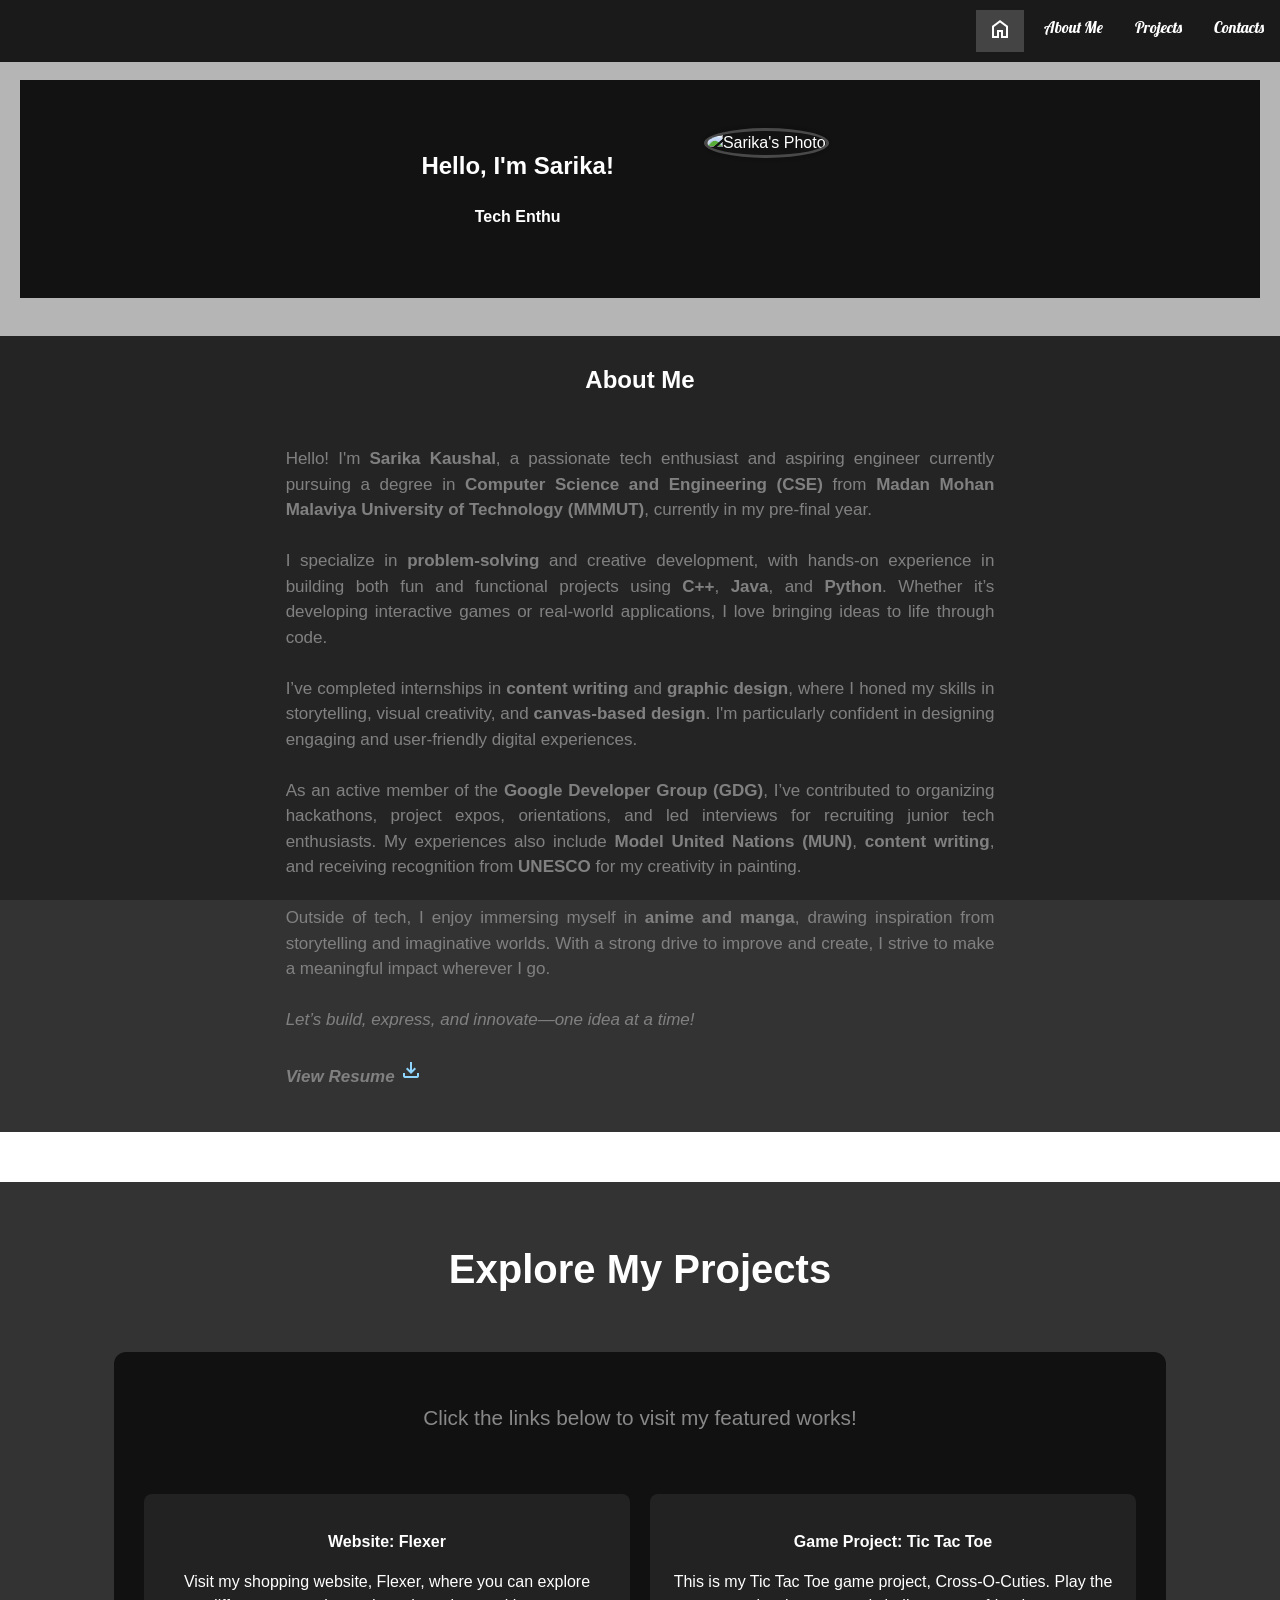
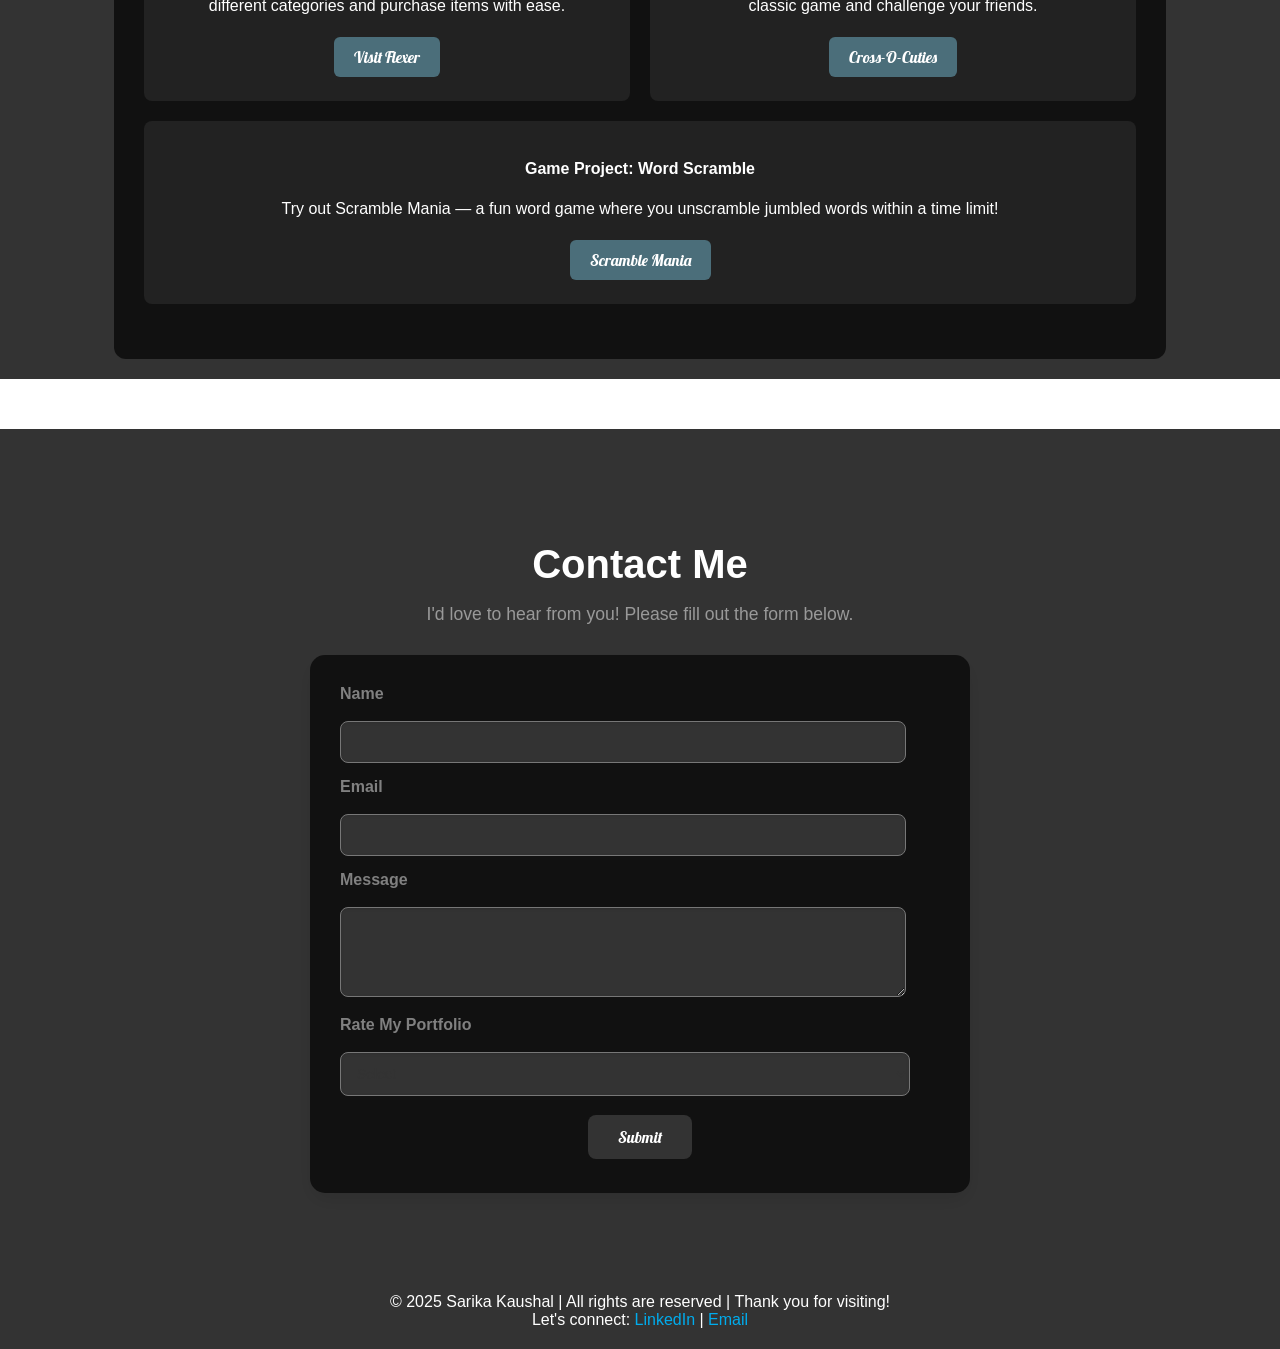
==== portfolio..html @ 6494d4af "Add files via upload" ====
<!DOCTYPE html>
<html lang="en">
<head>
    <meta charset="UTF-8">
    <meta name="viewport" content="width=device-width, initial-scale=1.0">
    <title>Portfolio✨</title>
    <link href="https://fonts.googleapis.com/css2?family=Lobster&display=swap" rel="stylesheet">
<link href="https://fonts.googleapis.com/css2?family=Material+Symbols+Outlined" rel="stylesheet" />


    <style>
        body {
font-family: 'Segoe UI', sans-serif;

  margin: 0;
  padding: 0;
  color: grey;
  height: 100vh;
  overflow: auto;
  position: relative;
}

/* Background image using a pseudo-element */
body::before {
  content: "";
  position: fixed;
  top: 0;
  left: 0;
  height: 100%;
  width: 100%;
  background-image: url('https://images.wallpaperscraft.com/image/single/laptop_keyboard_glow_181211_3840x2160.jpg');
  background-size: cover;
  background-repeat: no-repeat;
  background-position: center;
  background-color: rgba(0, 0, 0, 0.29); /* Dull overlay */
  background-blend-mode: darken;
  z-index: -1; /* Send it behind everything */
}


         .logo-container {
        position: fixed; /* Centered within the viewport */
        top: 50%;
        left: 50%;
        transform: translate(-50%, -50%);
        display: flex;
        justify-content: center;
        align-items: center;
    }

    .logo {
        position: relative; /* To contain the pseudo-element */
        width: 60px; /* Smaller size for the logo */
        height: 60px;
        border-radius: 50%; /* Circular shape */
        background: linear-gradient(32deg, #ff416c, #ff4b2b);
        animation: rotate 3s linear infinite;
    }

    .logo::before {
        content: '';
        position: absolute;
        top: 50%; /* Center within the logo */
        left: 50%;
        transform: translate(-50%, -50%);
        width: 50px; /* Smaller size for the inner circle */
        height: 50px;
        border-radius: 50%; /* Circular shape */
        background-color: #000; /* Black inner circle */
        animation: pulse 2s infinite;
    }

    @keyframes rotate {
        0% {
            transform: rotate(0deg);
        }
        100% {
            transform: rotate(360deg);
        }
    }

    @keyframes pulse {
        0%, 100% {
            transform: translate(-50%, -50%) scale(1);
            opacity: 1;
        }
        50% {
            transform: translate(-50%, -50%) scale(1.1);
            opacity: 0.8;
        }
    }
               .navbar {
            font-family: 'Lobster', cursive;
            background-color: #1a1a1a;
            overflow: hidden;
            position: fixed;
            top: 0;
            width: 100%;
            z-index: 9;
            padding: 10px 0;
            ;
        }

        .navbar a {
            float: right;
            display: block;
            color:white ;
            text-align: center;
            padding: 7px 12px;
            margin: 0 4px;
            text-decoration: none ;
        }

        .navbar a:hover {
            background-color: #ddd;
            color: black;
        }

        .navbar a.active {
            background-color: #444;
            color: white;
        }

        #content {
            padding: 20px;
            font-size: 16px;
            opacity: 0;
            animation: fadeIn 3s forwards, slideUp 1.5s forwards;
            animation-delay: 0.5s;
            max-width: 1490px;
            text-align: justify;
            line-height: 1.5;
            margin-top: 60px;
            flex-grow: 1;
            overflow-y: auto;
        }

        @keyframes fadeIn {
            0% { opacity: 0; }
            100% { opacity: 1; }
        }

        @keyframes slideUp {
            0% { transform: translateY(50px); opacity: 0; }
            100% { transform: translateY(0); opacity: 1; }
        }
 .loading-screen {
            position: fixed;
            top: 0;
            left: 0;
            width: 100%;
            height: 100%;
            background: rgba(0, 0, 0, 0.8);
            z-index: 1000;
            display: flex;
            justify-content: center;
            align-items: center;
            flex-direction: column;
        }

        .loading-text {
           font-family: 'Lobster', cursive;
            margin-top: 20px;
            font-size: 0.9em;
          transform: translate(-50%, -50%);
        width: 24.155px; 
        height: 120px;
            text-align: center;
            color: #ff4b2b;
        }
.hidden-tab {
            display: none; /* Initially hidden */
            padding: 20px;
            margin-top: 20px;
            background: #ff416c;
            color: white;
            border-radius: 10px;
        }

        .hidden-tab.active {
            display: block; /* Show when active */
        }


  button {
      background-color:#5a7c8a ; /* Green background */
      border: none;             /* Remove borders */
      color: white;             /* White text */
      padding: 12px 20px;       /* Add padding */
      text-align: center;       /* Center text */
      text-decoration: none;    /* Remove underline */
      display: inline-block;
      font-family: 'Lobster', cursive;    /* Inline-block for layout */
      font-size: 16px;          /* Font size */
      margin: 4px 2px;          /* Margin around button */
      cursor: pointer;          /* Pointer cursor on hover */
      border-radius: 8px;       /* Rounded corners */
      transition: background-color 0.3s ease; /* Smooth hover effect */

    }

    button:hover {
      background-color:  #222; /* Darker green on hover */
    }
html {
            scroll-behavior: smooth;
        }
.hero {
  background: rgba(0, 0, 0, 0.9);
  color: white;
  padding: 3rem 1rem;
  display: flex;
  justify-content: center;
}

.hero-content {
  display: flex;
  align-items: center;
  gap: 2rem;
  flex-wrap: wrap;
  text-align: left;
  max-width: 900px;
}

.hero-text {
  flex: 1;
}

const style = document.createElement('style');
style.innerHTML = `
    .zoom-image-container {
        position: relative;
        overflow: hidden;
        height: 145px; /* Adjust as needed */
        margin-top: 30px;
    }

    .zoom-image {
        width: 40%;
        height: 30%;
        object-fit: cover;
        transition: transform 1s ease;
    }

    .zoom-image-container:hover .zoom-image {
        transform: scale(1.05); /* Slight zoom on hover */
    }

    /* Zoom-out effect on scrolling */
    .zoom-image {
        transform: scale(1);
    }

    @keyframes scrollZoomOut {
        from {
            transform: scale(1.05);
        }
        to {
            transform: scale(1);
        }
    }
`;
document.head.appendChild(style);
const style = document.createElement('style');
style.innerHTML = `
    .zoom-imaage-container {
        position: relative;
        overflow: hidden;
        height: 100px; /* Adjust as needed */
        margin-top: 30px;
    }

   document.head.appendChild(style);

 #fiod-section {
            margin-top: 50px;
            padding: 20px;
            background-color: rgba(0,0,0,0.8);
            text-align: center;
        }
 #foood-section {
            margin-top: 50px;
            padding: 20px;
            background-color: rgba(0, 0, 0, 0.8);
            text-align: center;
        }
 #fooood-section {
            margin-top: 50px;
            padding: 20px;
            background-color: rgba(0, 0, 0, 0.8);
            text-align: center;
        }
html {
            scroll-behavior: smooth;
        }
#about-section {
            display: flex;
            align-items: center;
            background-color: rgba(0, 0, 0, 0.8);
            padding: 10px;

        }
        .profile-pic img {
      width: 200px;
      height: 200px;
      object-fit: cover;
      border-radius: 50%;
      border: 3px solid rgba(128, 128, 128, 0.5);
      box-shadow: 0 0 10px rgba(0, 0, 0, 0.3);
      margin-right: 30px;
    }
        #about-section div {
            max-width: 75%;
        }
       .about-container {
    max-width: 1000px;
    margin: 0 auto;         /* Centers the container horizontally */
    padding: 15px;
    text-align: justify;    /* Justifies text to align both left and right sides */
    line-height: 1.5;       /* Adds spacing between lines for readability */
    font-size: 17px;
}
 .project-card {
    flex: 1;
    min-width: 280px;
    padding: 20px;
    border-radius: 8px;
    background-color: #222;
    color: white;
    transition: transform 0.3s ease, box-shadow 0.3s ease;
  }

  .project-card:hover {
    transform: scale(0.97); /* Zoom out effect */
    box-shadow: 0 0 10px rgba(255, 255, 255, 0.1);
  }

  .project-button {
    padding: 10px 20px;
    background-color: #4b6e7a;
    color: white;
    border: none;
    border-radius: 6px;
    cursor: pointer;
    transition: background-color 0.3s;
  }

  .project-button:hover {
    background-color: #5c8190;
  }

    </style>
</head>
<body>
    <!-- Loading Screen -->
    <div class="loading-screen" id="loadingScreen">
        <div class="logo"></div>
        <div class="loading-text">Loading</div>
    </div>

    <!-- Navigation Bar -->
    <div class="navbar">
 <a href="#fooood-section" class="changePage" onclick="changePage(event, 'Contacts')">Contacts</a>
 
   <a href="#foood-section" class="changePage" onclick="changePage(event, 'Websites')">Projects</a>
      <a href="#fiod-section" class="changePage" onclick="changePage(event, 'About Us')">About Me</a>
        <a href="#" class="active" onclick="goHome()"><span class="material-symbols-outlined">
home
</span></a>
   
    </div>

    <!-- Content -->
 <div id="content" >
<section class="hero">

  <div class="hero-content">
    <div class="hero-text">
<center>
     <h1 id="typewriter-title"></h1>
<h4 id="typewriter-desc"></h4>    </div>
      </div>
 <div class="profile-pic" style="margin-left: 90px;">
<div class="zoom-image-container">
      <img src="https://raw.githubusercontent.com/Sarika191/portfolio/refs/heads/main/pic55.webp" alt="Sarika's Photo">
    </div>
</div>
</section>

</div>

<div id="fiod-section">
<br>


<section id="about-section">
<center>
 
    <div>
        <h1 style="color: white;">About Me</h1>
<div class="about-container">
<p>
 Hello! I'm <strong>Sarika Kaushal</strong>, a passionate tech enthusiast and aspiring engineer currently pursuing a degree in <strong>Computer Science and Engineering (CSE)</strong> from <strong>Madan Mohan Malaviya University of Technology (MMMUT)</strong>, currently in my pre-final year.


  <br><br>
  I specialize in <strong>problem-solving</strong> and creative development, with hands-on experience in building both fun and functional projects using <strong>C++</strong>, <strong>Java</strong>, and <strong>Python</strong>. Whether it’s developing interactive games or real-world applications, I love bringing ideas to life through code.

  <br><br>
  I’ve completed internships in <strong>content writing</strong> and <strong>graphic design</strong>, where I honed my skills in storytelling, visual creativity, and <strong>canvas-based design</strong>. I'm particularly confident in designing engaging and user-friendly digital experiences.

   <br><br>
  As an active member of the <strong>Google Developer Group (GDG)</strong>, I’ve contributed to organizing hackathons, project expos, orientations, and led interviews for recruiting junior tech enthusiasts. My experiences also include <strong>Model United Nations (MUN)</strong>, <strong>content writing</strong>, and receiving recognition from <strong>UNESCO</strong> for my creativity in painting.  <br><br>
  Outside of tech, I enjoy immersing myself in <strong>anime and manga</strong>, drawing inspiration from storytelling and imaginative worlds. With a strong drive to improve and create, I strive to make a meaningful impact wherever I go.

  <br><br>
  <em>Let’s build, express, and innovate—one idea at a time!</em>
<br><br>
<em><b>View Resume</b>
<a href="https://drive.google.com/file/d/10Op4NnauBhLl-LM7MkN82sLypZZ8sb60/view?usp=sharing" >
  <span class="material-symbols-outlined" style="cursor: pointer; color:#90D5FF;">download</span>
</a>

</em>


</a>

</p>
</div>

    </div>
</section>              
    </center>
   </div>

<div id="foood-section">
<br>
<h1 style="font-size: 2.5em; margin-bottom: 20px; color: white;">Explore My Projects</h1>
<center>
<div id="content" style="background-color: #111; padding: 30px; text-align: center; color: white; border-radius: 12px; width:80%;">
  
  <p style="font-size: 1.3em; margin-bottom: 30px; color:#888">Click the links below to visit my featured works!</p>

<div style="display: flex; justify-content: space-between; gap: 20px; margin-bottom: 25px;">

<div style="display: flex; gap: 20px; justify-content: center; flex-wrap: wrap; margin-top: 30px;">

 <div class="project-card">
  <p style="font-weight: bold;">Website: Flexer</p>
  <p style="margin-bottom: 15px;">Visit my shopping website, Flexer, where you can explore different categories and purchase items with ease.</p>
  <button onclick="window.open('https://rawcdn.githack.com/Sarika191/mywebee/707ea2867f39f688e0602b9f8132c1c3634f520b/flexer.html','_blank');"
          class="project-button">
    Visit Flexer
  </button>
</div>

<div class="project-card">
  <p style="font-weight: bold;">Game Project: Tic Tac Toe</p>
  <p style="margin-bottom: 15px;">This is my Tic Tac Toe game project, Cross-O-Cuties. Play the classic game and challenge your friends.</p>
  <button onclick="window.open('https://github.com/Sarika191/Cross-O-Cuties','_blank');"
          class="project-button">
    Cross-O-Cuties
  </button>
</div>

<div class="project-card">
  <p style="font-weight: bold;">Game Project: Word Scramble</p>
  <p style="margin-bottom: 15px;">Try out Scramble Mania — a fun word game where you unscramble jumbled words within a time limit!</p>
  <button onclick="window.open('https://github.com/Sarika191/ScrambleMania','_blank');"
          class="project-button">
    Scramble Mania
  </button>
</div>

</div>


  </div>
</center>
</div>

<div id="fooood-section">
<section id="contact-section" style="
    background: linear-gradient(135deg);
    padding: 60px 20px;
    text-align: center;
    font-family: 'Segoe UI', sans-serif;
    transition: background 0.3s ease;
">
  <h1 style="color: white;font-size: 2.5rem; margin-bottom: 10px;">Contact Me</h1>
  <p style="font-size: 1.1rem; color: #999; margin-bottom: 30px;">
    I'd love to hear from you! Please fill out the form below.
  </p>

  <form onsubmit="handleSubmit(event)" style="
      max-width: 600px;
      margin: auto;
      text-align: left;
      background-color: #111;
      padding: 30px;
      border-radius: 15px;
      box-shadow: 0 8px 20px rgba(0, 0, 0, 0.1);
      transition: box-shadow 0.3s ease;
    " 
    onmouseover="this.style.boxShadow='0 10px 25px rgba(0,0,0,0.2)'"
    onmouseout="this.style.boxShadow='0 8px 20px rgba(0,0,0,0.1)'"
  >
    <label style="font-weight: bold;">Name</label><br><br>
    <input type="text" name="name" required style="
       width: 90%;
    padding: 12px;
    margin-bottom: 15px;
    border: 1px solid #777;
    border-radius: 8px;
    resize: vertical;
    background-color: #333;
    color: #333;
    font-size: 14px;
    transition: all 0.3s ease;
    box-shadow: inset 0 1px 3px rgba(0,0,0,0.1);
" onfocus="this.style.borderColor='#555'; this.style.backgroundColor='#fffbe6';" 
   onblur="this.style.borderColor='#ccc'; this.style.backgroundColor='#333';"><br>

    <label style="font-weight: bold;">Email</label><br><br>
    <input type="email" name="email" required style="
     width: 90%;
    padding: 12px;
    margin-bottom: 15px;
    border: 1px solid #777;
    border-radius: 8px;
    resize: vertical;
    background-color: #333;
    color: #333;
    font-size: 14px;
    transition: all 0.3s ease;
    box-shadow: inset 0 1px 3px rgba(0,0,0,0.1);
" onfocus="this.style.borderColor='#555'; this.style.backgroundColor='#fffbe6';" 
   onblur="this.style.borderColor='#ccc'; this.style.backgroundColor='#333';"><br>

 <label for="message" style="font-weight: bold;">Message</label><br><br>
<textarea name="message" id="message" rows="4" required style="
    width: 90%;
    padding: 12px;
    margin-bottom: 15px;
    border: 1px solid #777;
    border-radius: 8px;
    resize: vertical;
    background-color: #333;
    color: #333;
    font-size: 14px;
    transition: all 0.3s ease;
    box-shadow: inset 0 1px 3px rgba(0,0,0,0.1);
" onfocus="this.style.borderColor='#555'; this.style.backgroundColor='#fffbe6';" 
   onblur="this.style.borderColor='#ccc'; this.style.backgroundColor='#333';"></textarea><br>


    <label style="font-weight: bold;">Rate My Portfolio</label><br><br>
    <select name="rating" required style="
width: 95%;
    padding: 12px;
    margin-bottom: 15px;
    border: 1px solid #777;
    border-radius: 8px;
    resize: vertical;
    background-color: #333;
    color: #333;
    font-size: 14px;
    transition: all 0.3s ease;
    box-shadow: inset 0 1px 3px rgba(0,0,0,0.1);
" onfocus="this.style.borderColor='#555'; this.style.backgroundColor='#fffbe6';" 
   onblur="this.style.borderColor='#ccc'; this.style.backgroundColor='#333';">
      <option value="" disabled selected>Select</option>
      <option>Excellent</option>
      <option>Good</option>
      <option>Average</option>
      <option>Needs Improvement</option>
    </select><br>
<center>
    <button type="submit" style="
        padding: 12px 30px;
        border: none;
        background-color: #333;
        color: white;
        border-radius: 8px;
        cursor: pointer;
        font-size: 1rem;
        transition: background-color 0.3s ease, transform 0.2s ease;
    " onmouseover="this.style.backgroundColor='#555'; this.style.transform='scale(1.05)'" onmouseout="this.style.backgroundColor='#333'; this.style.transform='scale(1)'">
      Submit
    </button>
</center>
  </form>
</section>
</div>
          <footer style="text-align: center; padding: 20px; background-color: #333; color: white;">
    © 2025 Sarika Kaushal | All rights are reserved | Thank you for visiting!
    <br>
    Let's connect:
    <a href="https://www.linkedin.com/in/sarika-kaushal-192a92283" target="_blank" style="color: #00aced; text-decoration: none;">LinkedIn</a> |
    <a href="https://mail.google.com/mail/?view=cm&to=sarika99770@gmail.com" target="_blank" style="color: #00aced; text-decoration: none;">
  Email 
</a>


</footer>
        
   <script>const texts = [
  "Hello, I'm Sarika!",
  "Tech Enthusiast | Web Developer | CSE Student"
];

let i = 0;
let j = 0;
const speed = 60;

function typeWriter() {
  if (j < texts.length) {
    if (i < texts[j].length) {
      if (j === 0) {
        document.getElementById("typewriter-title").innerHTML += texts[j].charAt(i);
      } else {
        document.getElementById("typewriter-desc").innerHTML += texts[j].charAt(i);
      }
      i++;
      setTimeout(typeWriter, speed);
    } else {
      i = 0;
      j++;
      setTimeout(typeWriter, speed);
    }
  }
}

typeWriter();

    // Loading screen on page load
    window.onload = function () {
        const loadingScreen = document.getElementById('loadingScreen');
        setTimeout(() => {
            loadingScreen.style.display = 'none';
        }, 1300);
        type(); // Call typing effect here after page load
    };

    // Page change with loading
    function changePage(event, page) {
        const loadingScreen = document.getElementById('loadingScreen');
        const links = document.querySelectorAll('.navbar a');
        links.forEach(link => link.classList.remove('active'));
        event.target.classList.add('active');

        loadingScreen.style.display = 'flex';
        setTimeout(() => {
            loadingScreen.style.display = 'none';
        }, 500);
    }

 

    function toggleTab() {
        var tab = document.getElementById("hiddenTab");
        tab.classList.toggle("active");
    }

    function handleSubmit(event) {
        event.preventDefault();
        alert("Thank you for contacting me! I'll get back to you soon.");
        event.target.reset();
    }    </script>
</body>
</html>
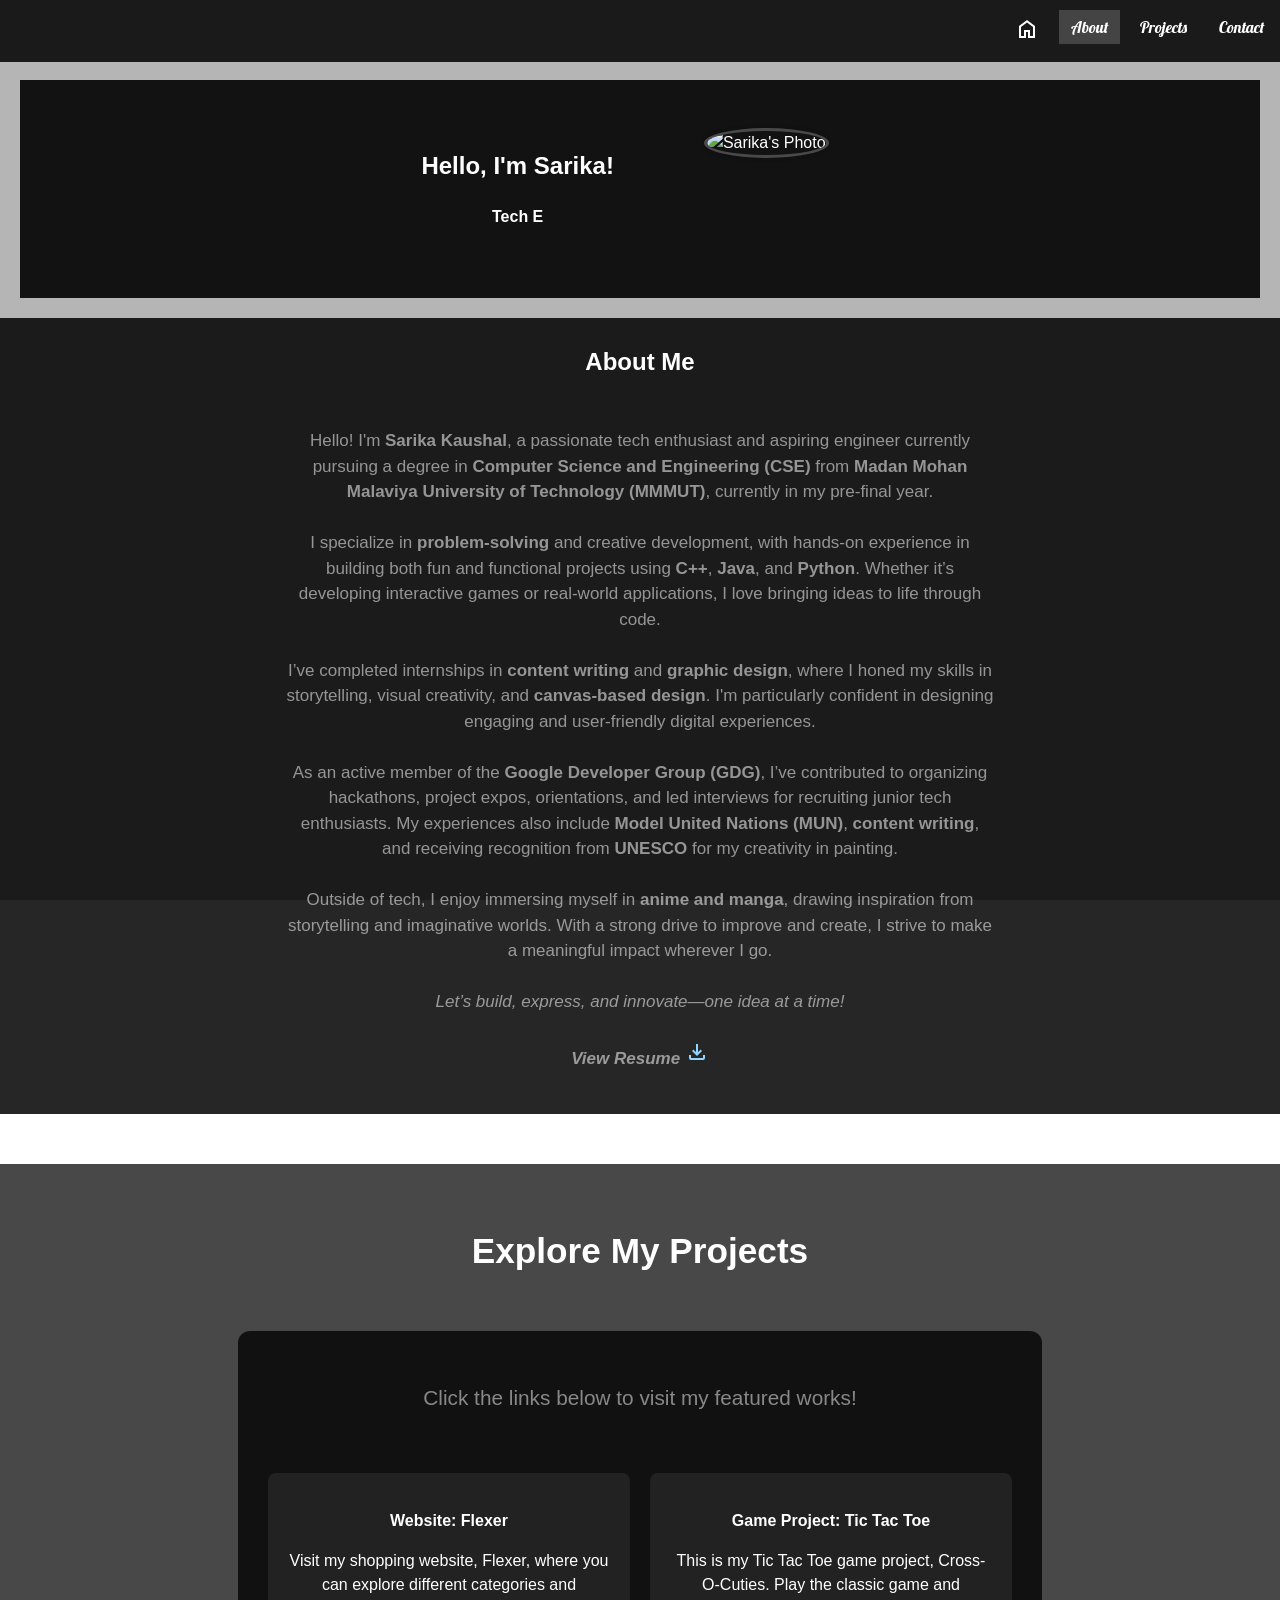
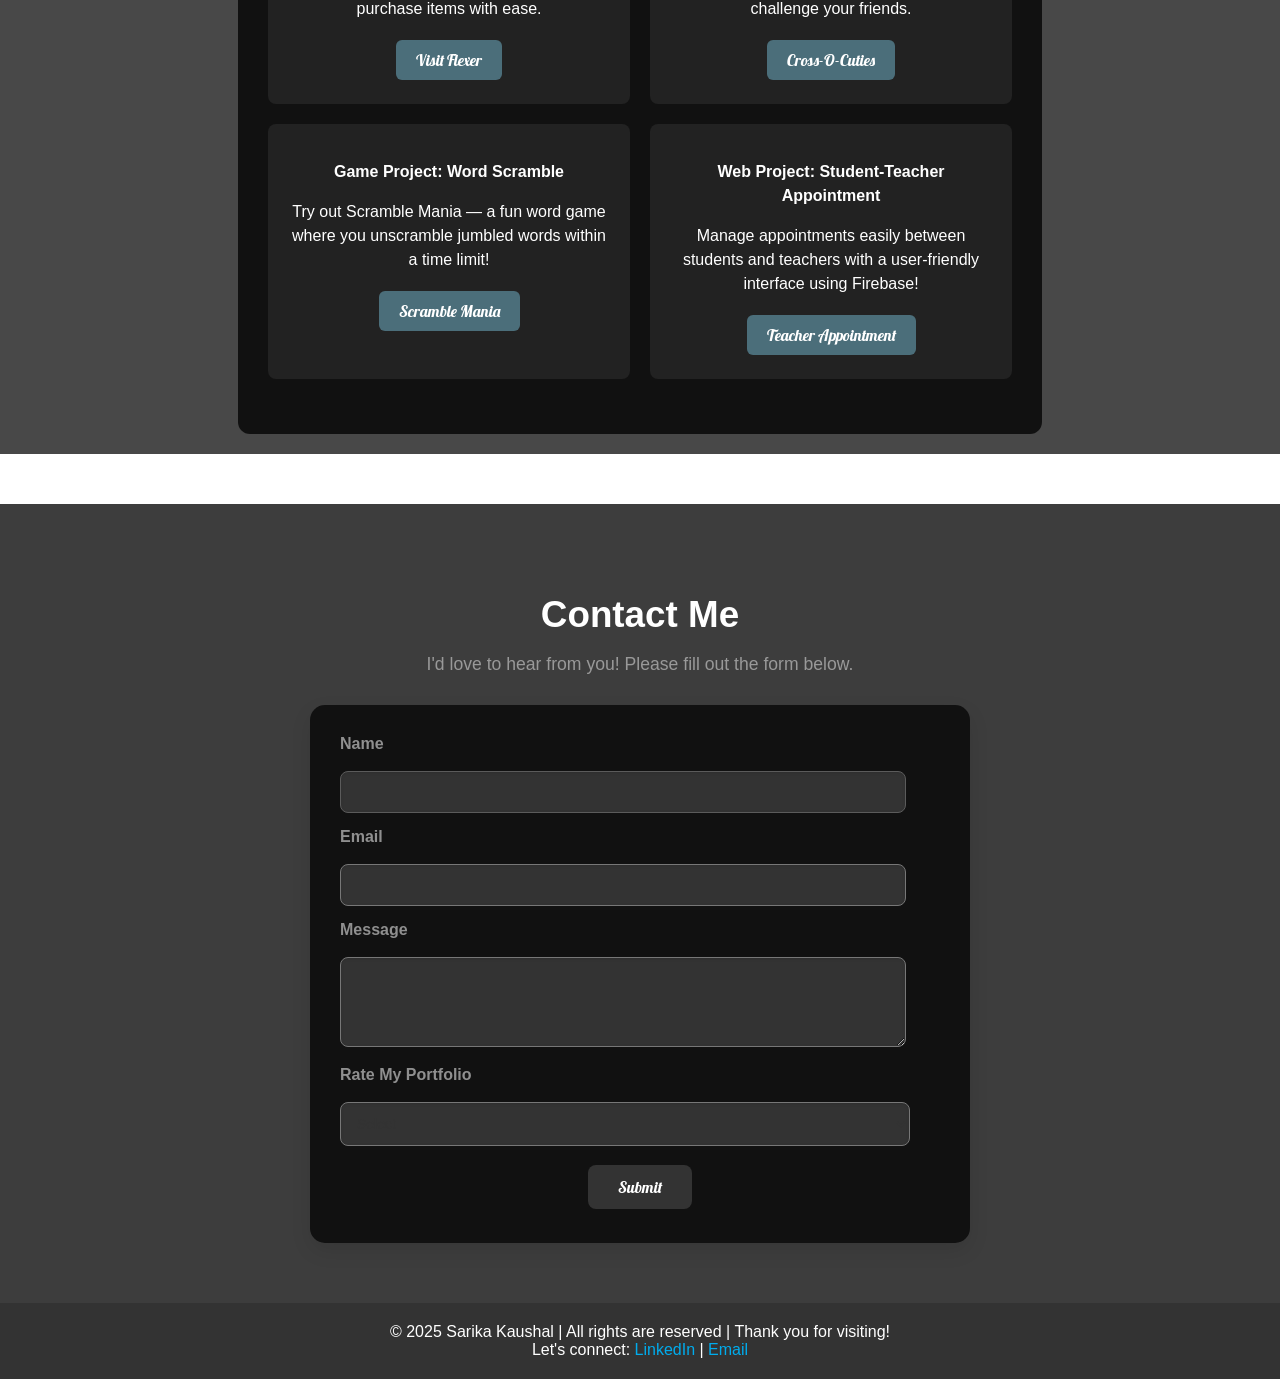
==== commit 806ef536: "complete portfolio..html" ====
--- a/portfolio..html
+++ b/portfolio..html
@@ -8,14 +8,13 @@
     <link href="https://fonts.googleapis.com/css2?family=Lobster&display=swap" rel="stylesheet">
 <link href="https://fonts.googleapis.com/css2?family=Material+Symbols+Outlined" rel="stylesheet" />
 
-
-    <style>
+<style>
         body {
 font-family: 'Segoe UI', sans-serif;
 
   margin: 0;
   padding: 0;
-  color: grey;
+  color: #fff8;
   height: 100vh;
   overflow: auto;
   position: relative;
@@ -33,43 +32,46 @@
   background-size: cover;
   background-repeat: no-repeat;
   background-position: center;
-  background-color: rgba(0, 0, 0, 0.29); /* Dull overlay */
+  background-color: rgba(0, 0, 0, 0.29); 
   background-blend-mode: darken;
   z-index: -1; /* Send it behind everything */
 }
 
 
-         .logo-container {
-        position: fixed; /* Centered within the viewport */
-        top: 50%;
-        left: 50%;
-        transform: translate(-50%, -50%);
-        display: flex;
-        justify-content: center;
-        align-items: center;
-    }
-
-    .logo {
-        position: relative; /* To contain the pseudo-element */
-        width: 60px; /* Smaller size for the logo */
-        height: 60px;
-        border-radius: 50%; /* Circular shape */
-        background: linear-gradient(32deg, #ff416c, #ff4b2b);
-        animation: rotate 3s linear infinite;
-    }
-
-    .logo::before {
-        content: '';
-        position: absolute;
-        top: 50%; /* Center within the logo */
-        left: 50%;
-        transform: translate(-50%, -50%);
-        width: 50px; /* Smaller size for the inner circle */
-        height: 50px;
-        border-radius: 50%; /* Circular shape */
-        background-color: #000; /* Black inner circle */
-        animation: pulse 2s infinite;
-    }
+ .logo-container {
+  display: flex;
+  justify-content: center;
+  align-items: center;
+  flex-direction: column;
+}
+
+.logo {
+  position: relative;
+  width: 60px;
+  height: 60px;
+  border-radius: 50%;
+  background: linear-gradient(32deg, #ff5c82, #a12711);
+  animation: rotate 3s linear infinite;
+  display: flex;
+  justify-content: center;
+  align-items: center;
+  overflow: hidden;
+}
+
+.logo::before {
+  content: '';
+  position: absolute;
+  top: 50%;
+  left: 50%;
+  transform: translate(-50%, -50%);
+  width: 50px;
+  height: 50px;
+  border-radius: 50%;
+  background-color: #000;
+  animation: pulse 2s infinite;
+   
+}
+
 
     @keyframes rotate {
         0% {
@@ -146,29 +148,33 @@
             100% { transform: translateY(0); opacity: 1; }
         }
  .loading-screen {
-            position: fixed;
-            top: 0;
-            left: 0;
-            width: 100%;
-            height: 100%;
-            background: rgba(0, 0, 0, 0.8);
-            z-index: 1000;
-            display: flex;
-            justify-content: center;
-            align-items: center;
-            flex-direction: column;
+             position: fixed;
+  width: 100%;
+  height: 100%;
+  background: rgba(0, 0, 0, 0.8);
+  z-index: 1000;
+  display: flex;
+  justify-content: center;
+  align-items: center;
+  flex-direction: column;
+  padding: 20px;
+  box-sizing: border-box;
         }
 
         .loading-text {
-           font-family: 'Lobster', cursive;
-            margin-top: 20px;
-            font-size: 0.9em;
-          transform: translate(-50%, -50%);
-        width: 24.155px; 
-        height: 120px;
-            text-align: center;
-            color: #ff4b2b;
-        }
+         position: absolute;
+  font-family: 'Lobster', cursive;
+  font-size: 0.75rem;
+  color: #ff4b2b;
+  text-align: center;
+  max-width: 70%;
+  word-wrap: break-word;
+  z-index: 2;
+  pointer-events: none;
+        }
+        
+     
+
 .hidden-tab {
             display: none; /* Initially hidden */
             padding: 20px;
@@ -206,7 +212,7 @@
 html {
             scroll-behavior: smooth;
         }
-.hero {
+#hero {
   background: rgba(0, 0, 0, 0.9);
   color: white;
   padding: 3rem 1rem;
@@ -214,7 +220,7 @@
   justify-content: center;
 }
 
-.hero-content {
+#hero-content {
   display: flex;
   align-items: center;
   gap: 2rem;
@@ -223,85 +229,22 @@
   max-width: 900px;
 }
 
-.hero-text {
+#hero-text {
   flex: 1;
 }
 
-const style = document.createElement('style');
-style.innerHTML = `
-    .zoom-image-container {
-        position: relative;
-        overflow: hidden;
-        height: 145px; /* Adjust as needed */
-        margin-top: 30px;
-    }
-
-    .zoom-image {
-        width: 40%;
-        height: 30%;
-        object-fit: cover;
-        transition: transform 1s ease;
-    }
-
-    .zoom-image-container:hover .zoom-image {
-        transform: scale(1.05); /* Slight zoom on hover */
-    }
-
-    /* Zoom-out effect on scrolling */
-    .zoom-image {
-        transform: scale(1);
-    }
-
-    @keyframes scrollZoomOut {
-        from {
-            transform: scale(1.05);
-        }
-        to {
-            transform: scale(1);
-        }
-    }
-`;
-document.head.appendChild(style);
-const style = document.createElement('style');
-style.innerHTML = `
-    .zoom-imaage-container {
-        position: relative;
-        overflow: hidden;
-        height: 100px; /* Adjust as needed */
-        margin-top: 30px;
-    }
-
-   document.head.appendChild(style);
-
- #fiod-section {
-            margin-top: 50px;
-            padding: 20px;
-            background-color: rgba(0,0,0,0.8);
-            text-align: center;
-        }
+
  #foood-section {
             margin-top: 50px;
             padding: 20px;
-            background-color: rgba(0, 0, 0, 0.8);
+            background-color: rgba(9, 9, 9, 0.74);
             text-align: center;
         }
- #fooood-section {
-            margin-top: 50px;
-            padding: 20px;
-            background-color: rgba(0, 0, 0, 0.8);
-            text-align: center;
-        }
+
 html {
             scroll-behavior: smooth;
         }
-#about-section {
-            display: flex;
-            align-items: center;
-            background-color: rgba(0, 0, 0, 0.8);
-            padding: 10px;
-
-        }
-        .profile-pic img {
+ .profile-pic img {
       width: 200px;
       height: 200px;
       object-fit: cover;
@@ -310,16 +253,26 @@
       box-shadow: 0 0 10px rgba(0, 0, 0, 0.3);
       margin-right: 30px;
     }
+#about-section {
+            display: flex;
+            align-items: center;
+            background-color: rgba(0, 0, 0, 0.85);
+            padding: 10px;
+
+        }
+        
         #about-section div {
             max-width: 75%;
         }
-       .about-container {
+  
+ .about-container {
     max-width: 1000px;
-    margin: 0 auto;         /* Centers the container horizontally */
+    margin: 0 auto;        
     padding: 15px;
-    text-align: justify;    /* Justifies text to align both left and right sides */
-    line-height: 1.5;       /* Adds spacing between lines for readability */
+    text-align: justify;   
+    line-height: 1.5;       
     font-size: 17px;
+    font-align:center;
 }
  .project-card {
     flex: 1;
@@ -349,31 +302,106 @@
   .project-button:hover {
     background-color: #5c8190;
   }
-
-    </style>
-</head>
+/* Responsive Fixes for All Devices */
+@media (max-width: 1024px) {
+  #hero-content, #about-section, .about-container {
+    flex-direction: column;
+    text-align: center;
+  }
+
+  .profile-pic img {
+    margin: 0 auto 20px;
+  }
+
+  #hero-text {
+    text-align: center;
+  }
+
+  .logo-container {
+    top: 40%;
+  }
+}
+
+@media (max-width: 768px) {
+ 
+
+  .project-card {
+    min-width: 90%;
+  }
+
+  #about-section {
+    flex-direction: column;
+    padding: 20px;
+  }
+
+  .about-container {
+    font-size: 16px;
+    padding: 10px;
+  }
+
+  .profile-pic img {
+    width: 150px;
+    height: 150px;
+  }
+
+  .loading-text {
+    font-size: 0.8em;
+    width: auto;
+  }
+}
+
+@media (max-width: 480px) {
+  #hero {
+    padding: 2rem 1rem;
+  }
+
+  .logo {
+    width: 45px;
+    height: 45px;
+  }
+
+  .logo::before {
+    width: 38px;
+    height: 38px;
+  }
+
+  button, .project-button {
+    width: 100%;
+    font-size: 15px;
+  }
+
+  #content {
+    padding: 10px;
+    font-size: 14px;
+  }
+
+  
+}
+
+</style>
+   
+       </head>
 <body>
     <!-- Loading Screen -->
     <div class="loading-screen" id="loadingScreen">
         <div class="logo"></div>
         <div class="loading-text">Loading</div>
     </div>
-
-    <!-- Navigation Bar -->
-    <div class="navbar">
- <a href="#fooood-section" class="changePage" onclick="changePage(event, 'Contacts')">Contacts</a>
- 
-   <a href="#foood-section" class="changePage" onclick="changePage(event, 'Websites')">Projects</a>
-      <a href="#fiod-section" class="changePage" onclick="changePage(event, 'About Us')">About Me</a>
-        <a href="#" class="active" onclick="goHome()"><span class="material-symbols-outlined">
+    </div>
+
+    
+<nav class="navbar">
+  <a href="#contact-section">Contact</a>
+   <a href="#foood-section">Projects</a>
+  <a href="#about-section">About</a>
+    <a href="#hero" class="active" onclick="goHome()"><span class="material-symbols-outlined">
 home
 </span></a>
-   
-    </div>
+</nav>
 
     <!-- Content -->
  <div id="content" >
-<section class="hero">
+<section id="hero">
 
   <div class="hero-content">
     <div class="hero-text">
@@ -390,16 +418,16 @@
 
 </div>
 
-<div id="fiod-section">
-<br>
 
 
 <section id="about-section">
+  <br>
 <center>
  
     <div>
         <h1 style="color: white;">About Me</h1>
 <div class="about-container">
+<center>
 <p>
  Hello! I'm <strong>Sarika Kaushal</strong>, a passionate tech enthusiast and aspiring engineer currently pursuing a degree in <strong>Computer Science and Engineering (CSE)</strong> from <strong>Madan Mohan Malaviya University of Technology (MMMUT)</strong>, currently in my pre-final year.
 
@@ -421,7 +449,7 @@
 <a href="https://drive.google.com/file/d/10Op4NnauBhLl-LM7MkN82sLypZZ8sb60/view?usp=sharing" >
   <span class="material-symbols-outlined" style="cursor: pointer; color:#90D5FF;">download</span>
 </a>
-
+</center>
 </em>
 
 
@@ -433,13 +461,13 @@
     </div>
 </section>              
     </center>
-   </div>
-
-<div id="foood-section">
+   
+
+<section id="foood-section">
 <br>
-<h1 style="font-size: 2.5em; margin-bottom: 20px; color: white;">Explore My Projects</h1>
+<h1 style="font-size: 2.2em; margin-bottom: 20px; color: white;">Explore My Projects</h1>
 <center>
-<div id="content" style="background-color: #111; padding: 30px; text-align: center; color: white; border-radius: 12px; width:80%;">
+<div id="content" style="background-color: #111; padding: 30px; text-align: center; color: white; border-radius: 12px; width:60%;">
   
   <p style="font-size: 1.3em; margin-bottom: 30px; color:#888">Click the links below to visit my featured works!</p>
 
@@ -474,22 +502,35 @@
   </button>
 </div>
 
-</div>
-
-
-  </div>
+<div class="project-card">
+  <p style="font-weight: bold;">Web Project: Student-Teacher Appointment</p>
+  <p style="margin-bottom: 15px;">Manage appointments easily between students and teachers with a user-friendly interface using Firebase!</p>
+  <button onclick="window.open('https://github.com/Sarika191/Student-Teacher-Appointment','_blank');"
+          class="project-button">
+    Teacher Appointment
+  </button>
+</div>
+
+
+</div>
+
+
+</section>
 </center>
 </div>
 
-<div id="fooood-section">
 <section id="contact-section" style="
+           margin-top: 50px;
+            padding: 20px;
+            background-color: rgba(9, 9, 9, 0.79);
     background: linear-gradient(135deg);
     padding: 60px 20px;
     text-align: center;
     font-family: 'Segoe UI', sans-serif;
     transition: background 0.3s ease;
 ">
-  <h1 style="color: white;font-size: 2.5rem; margin-bottom: 10px;">Contact Me</h1>
+  <h1 style="color: white;font-size: 2.3rem; margin-bottom: 10px;">Contact Me</h1>
+  
   <p style="font-size: 1.1rem; color: #999; margin-bottom: 30px;">
     I'd love to hear from you! Please fill out the form below.
   </p>
@@ -512,7 +553,7 @@
        width: 90%;
     padding: 12px;
     margin-bottom: 15px;
-    border: 1px solid #777;
+    border: 1px solid #5b5b5b;
     border-radius: 8px;
     resize: vertical;
     background-color: #333;
@@ -521,7 +562,7 @@
     transition: all 0.3s ease;
     box-shadow: inset 0 1px 3px rgba(0,0,0,0.1);
 " onfocus="this.style.borderColor='#555'; this.style.backgroundColor='#fffbe6';" 
-   onblur="this.style.borderColor='#ccc'; this.style.backgroundColor='#333';"><br>
+   onblur="this.style.borderColor='#ccc'; this.style.backgroundColor='#777'; "><br>
 
     <label style="font-weight: bold;">Email</label><br><br>
     <input type="email" name="email" required style="
@@ -537,7 +578,7 @@
     transition: all 0.3s ease;
     box-shadow: inset 0 1px 3px rgba(0,0,0,0.1);
 " onfocus="this.style.borderColor='#555'; this.style.backgroundColor='#fffbe6';" 
-   onblur="this.style.borderColor='#ccc'; this.style.backgroundColor='#333';"><br>
+   onblur="this.style.borderColor='#ccc'; this.style.backgroundColor='#777'; "><br>
 
  <label for="message" style="font-weight: bold;">Message</label><br><br>
 <textarea name="message" id="message" rows="4" required style="
@@ -553,7 +594,7 @@
     transition: all 0.3s ease;
     box-shadow: inset 0 1px 3px rgba(0,0,0,0.1);
 " onfocus="this.style.borderColor='#555'; this.style.backgroundColor='#fffbe6';" 
-   onblur="this.style.borderColor='#ccc'; this.style.backgroundColor='#333';"></textarea><br>
+   onblur="this.style.borderColor='#ccc'; this.style.backgroundColor='#777'; "></textarea><br>
 
 
     <label style="font-weight: bold;">Rate My Portfolio</label><br><br>
@@ -570,7 +611,7 @@
     transition: all 0.3s ease;
     box-shadow: inset 0 1px 3px rgba(0,0,0,0.1);
 " onfocus="this.style.borderColor='#555'; this.style.backgroundColor='#fffbe6';" 
-   onblur="this.style.borderColor='#ccc'; this.style.backgroundColor='#333';">
+   onblur="this.style.borderColor='#ccc'; this.style.backgroundColor='#777'; ">
       <option value="" disabled selected>Select</option>
       <option>Excellent</option>
       <option>Good</option>
@@ -590,10 +631,11 @@
     " onmouseover="this.style.backgroundColor='#555'; this.style.transform='scale(1.05)'" onmouseout="this.style.backgroundColor='#333'; this.style.transform='scale(1)'">
       Submit
     </button>
+  
 </center>
   </form>
 </section>
-</div>
+  
           <footer style="text-align: center; padding: 20px; background-color: #333; color: white;">
     © 2025 Sarika Kaushal | All rights are reserved | Thank you for visiting!
     <br>
@@ -606,7 +648,8 @@
 
 </footer>
         
-   <script>const texts = [
+   <script>  
+       const texts = [
   "Hello, I'm Sarika!",
   "Tech Enthusiast | Web Developer | CSE Student"
 ];
@@ -633,41 +676,60 @@
   }
 }
 
-typeWriter();
-
-    // Loading screen on page load
-    window.onload = function () {
-        const loadingScreen = document.getElementById('loadingScreen');
-        setTimeout(() => {
-            loadingScreen.style.display = 'none';
-        }, 1300);
-        type(); // Call typing effect here after page load
-    };
-
-    // Page change with loading
-    function changePage(event, page) {
-        const loadingScreen = document.getElementById('loadingScreen');
-        const links = document.querySelectorAll('.navbar a');
-        links.forEach(link => link.classList.remove('active'));
-        event.target.classList.add('active');
-
-        loadingScreen.style.display = 'flex';
-        setTimeout(() => {
-            loadingScreen.style.display = 'none';
-        }, 500);
+window.onload = function () {
+  const loadingScreen = document.getElementById('loadingScreen');
+  setTimeout(() => {
+    loadingScreen.style.display = 'none';
+  }, 1300);
+
+  typeWriter();
+};
+
+function changePage(event, page) {
+  const loadingScreen = document.getElementById('loadingScreen');
+  const links = document.querySelectorAll('.navbar a');
+  links.forEach(link => link.classList.remove('active'));
+  event.target.classList.add('active');
+
+  loadingScreen.style.display = 'flex';
+  setTimeout(() => {
+    loadingScreen.style.display = 'none';
+  }, 500);
+}
+
+function toggleTab() {
+  var tab = document.getElementById("hiddenTab");
+  tab.classList.toggle("active");
+}
+
+function handleSubmit(event) {
+  event.preventDefault();
+  alert("Thank you for contacting me! I'll get back to you soon.");
+  event.target.reset();
+}
+
+// UPDATED SCROLL LISTENER
+window.addEventListener('scroll', function () {
+  const sections = document.querySelectorAll('section[id]');
+  const links = document.querySelectorAll('.navbar a');
+  let current = '';
+
+  sections.forEach(section => {
+    const sectionTop = section.offsetTop;
+    const sectionHeight = section.offsetHeight;
+    if (pageYOffset >= sectionTop - sectionHeight / 3) {
+      current = section.getAttribute('id');
     }
-
- 
-
-    function toggleTab() {
-        var tab = document.getElementById("hiddenTab");
-        tab.classList.toggle("active");
+  });
+
+  links.forEach(link => {
+    link.classList.remove('active');
+    if (link.getAttribute('href') === `#${current}`) {
+      link.classList.add('active');
     }
-
-    function handleSubmit(event) {
-        event.preventDefault();
-        alert("Thank you for contacting me! I'll get back to you soon.");
-        event.target.reset();
-    }    </script>
+  });
+});
+
+   </script>
 </body>
-</html>+</html>
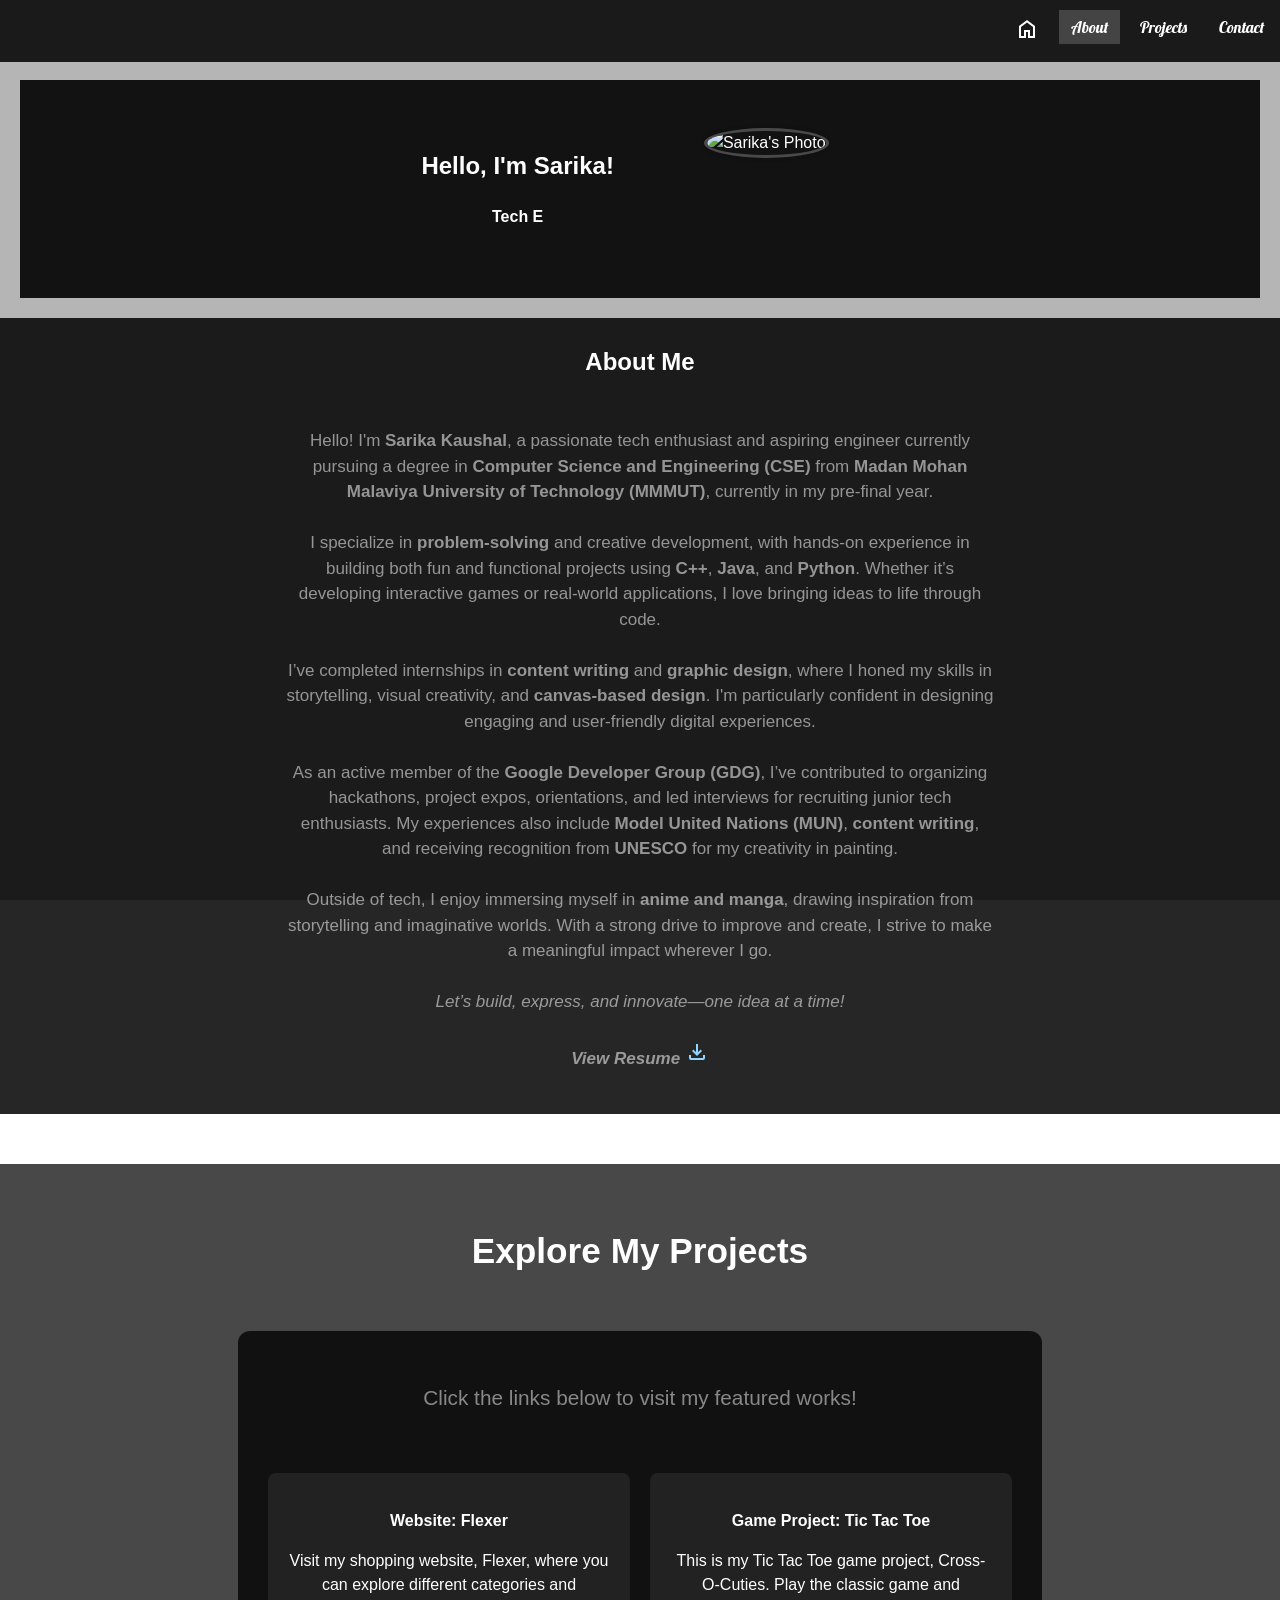
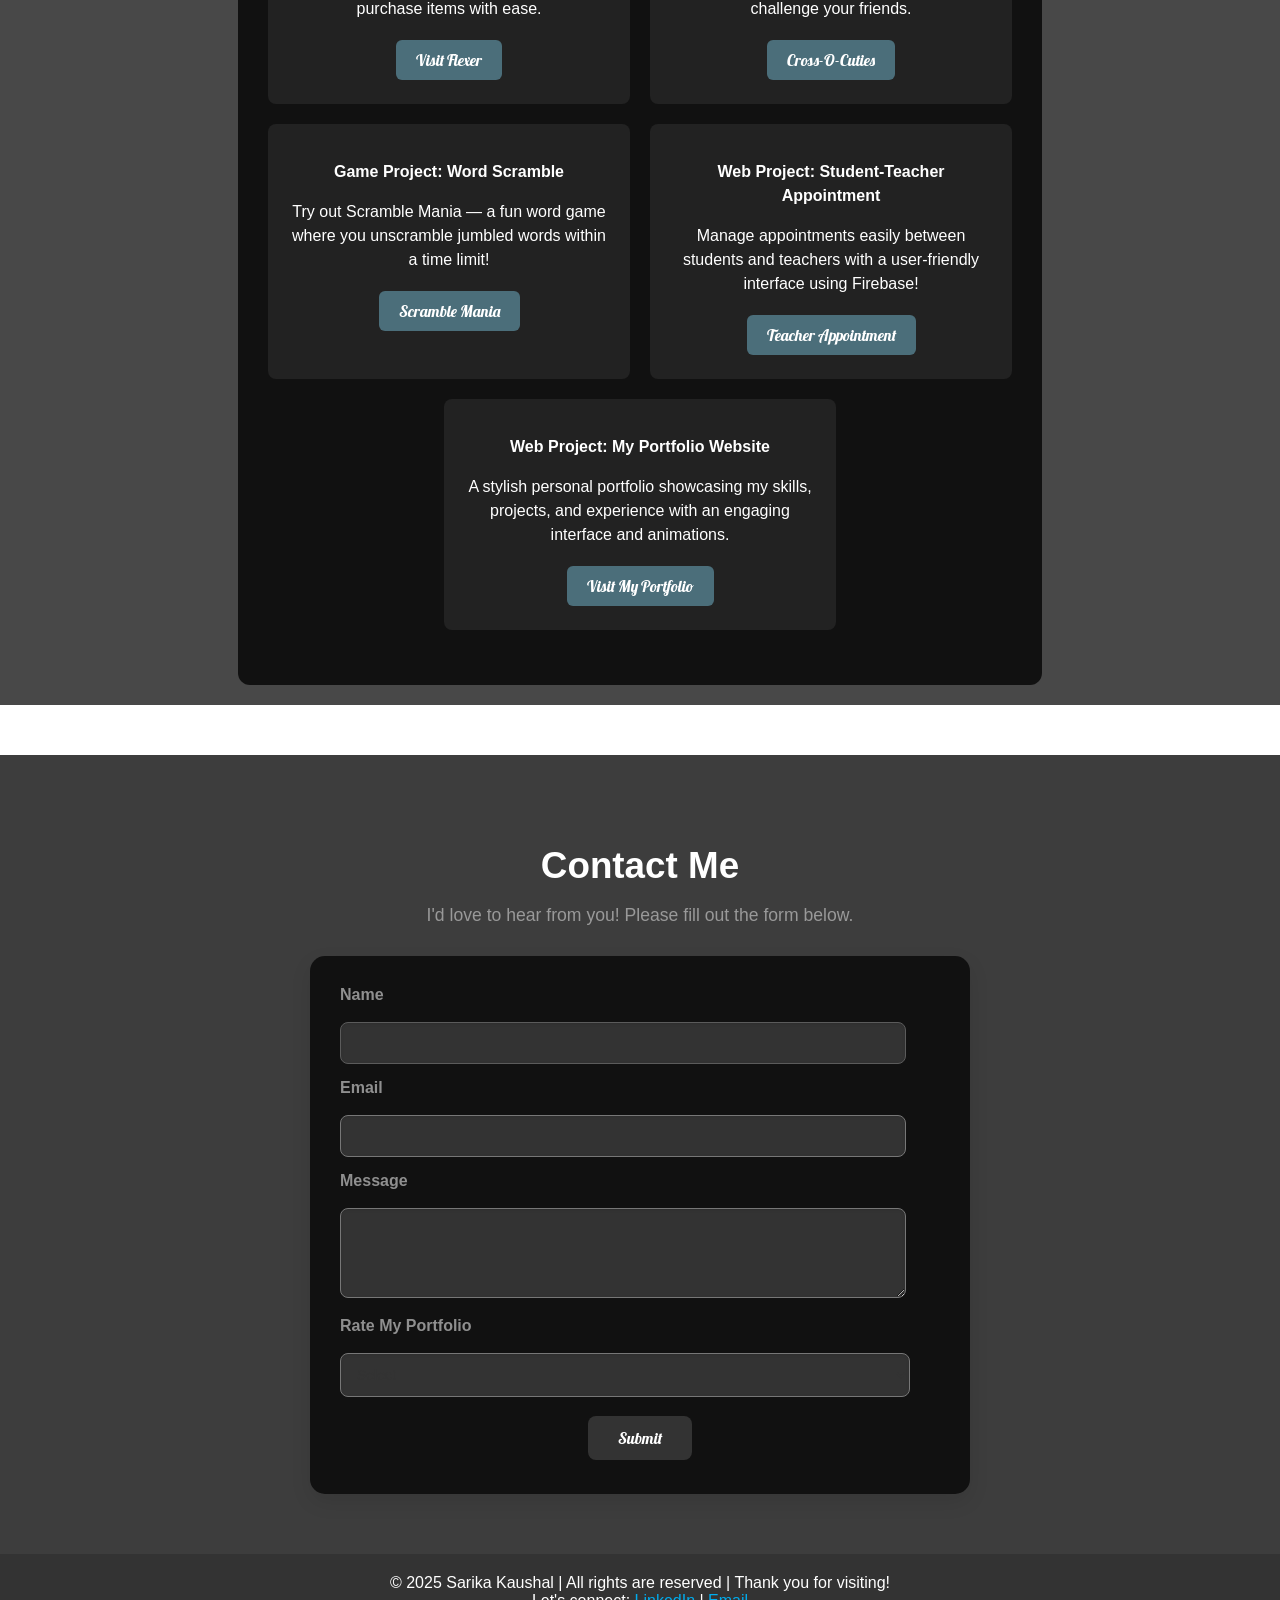
==== commit 10bed4b1: "complete portfolio..html" ====
--- a/portfolio..html
+++ b/portfolio..html
@@ -275,7 +275,7 @@
     font-align:center;
 }
  .project-card {
-    flex: 1;
+    flex: 0.5;
     min-width: 280px;
     padding: 20px;
     border-radius: 8px;
@@ -508,6 +508,16 @@
   <button onclick="window.open('https://github.com/Sarika191/Student-Teacher-Appointment','_blank');"
           class="project-button">
     Teacher Appointment
+  </button>
+</div>
+
+    
+<div class="project-card">
+  <p style="font-weight: bold;">Web Project: My Portfolio Website</p>
+  <p style="margin-bottom: 15px;">A stylish personal portfolio showcasing my skills, projects, and experience with an engaging interface and animations.</p>
+  <button onclick="window.open('https://raw.githack.com/Sarika191/portfolio/806ef5369eb0739cf47d7b46adc9b328b9dfe453/portfolio..html','_blank');"
+          class="project-button">
+    Visit My Portfolio
   </button>
 </div>
 
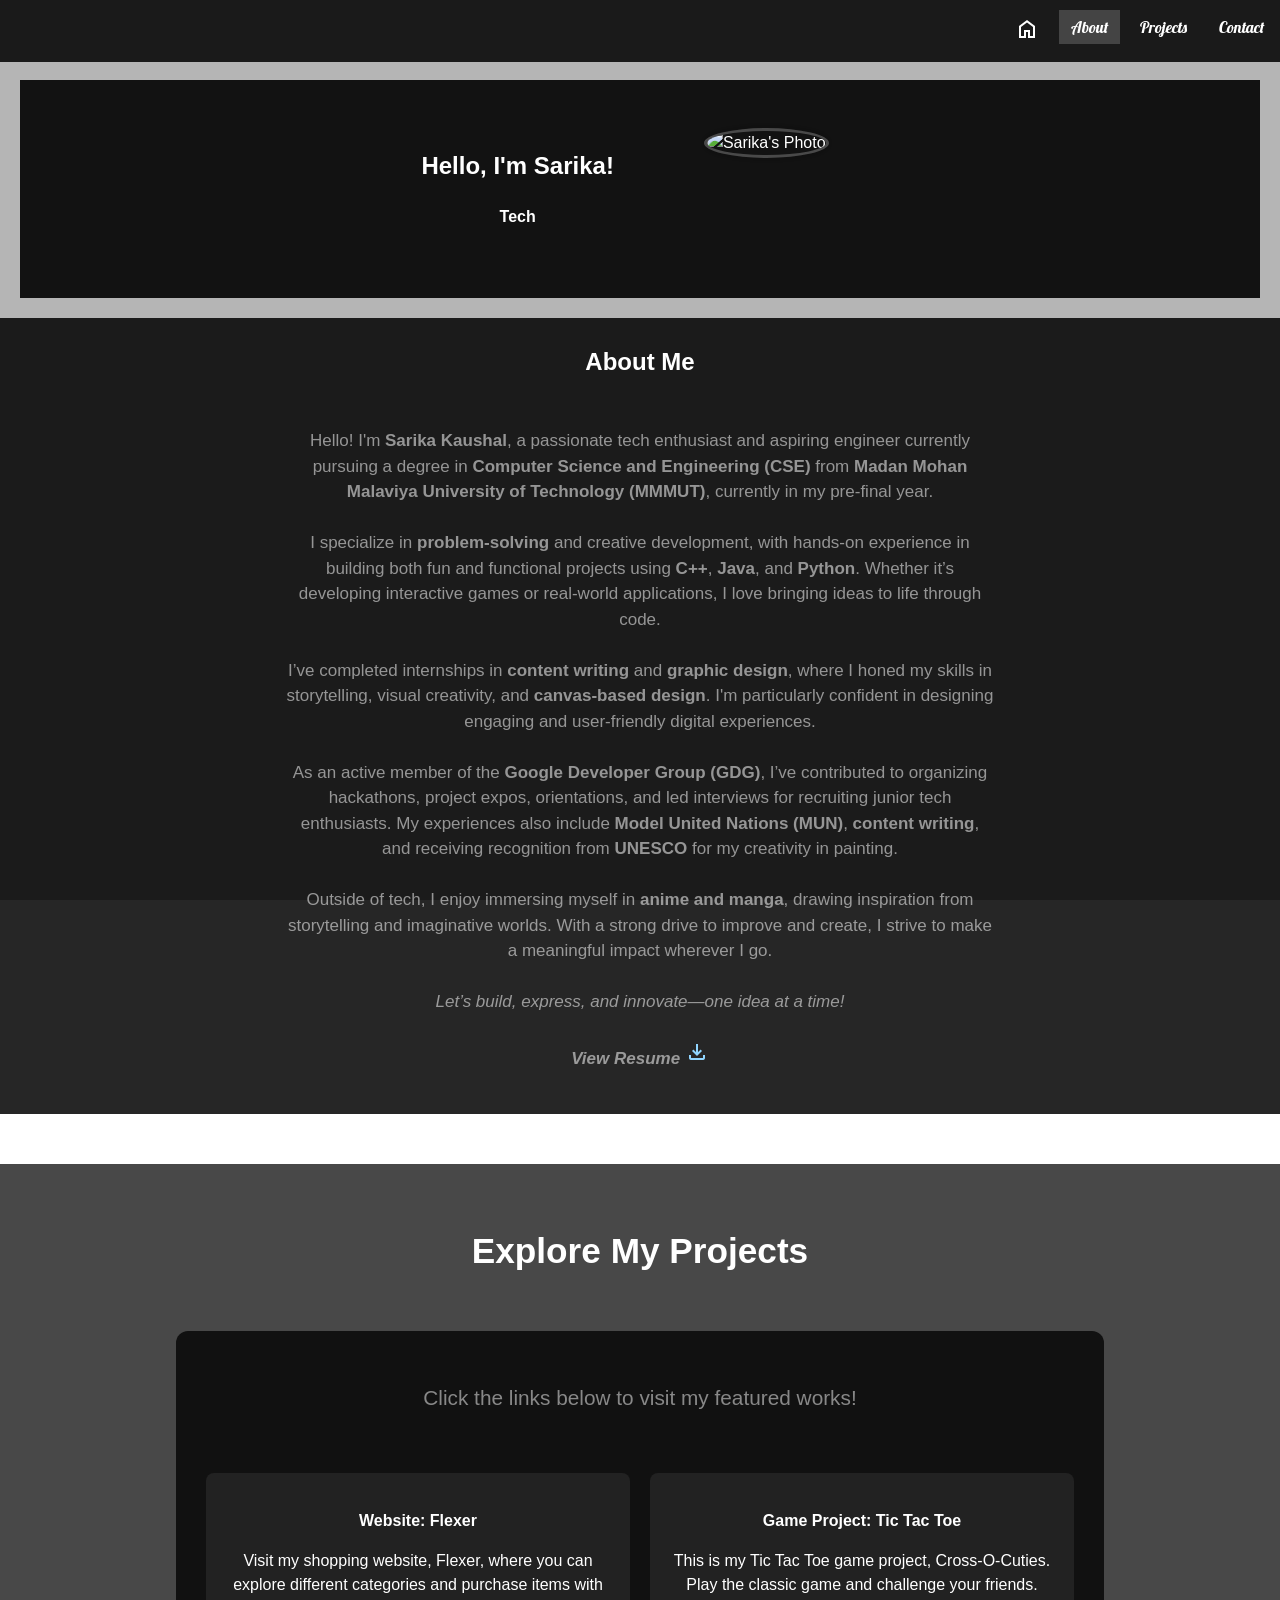
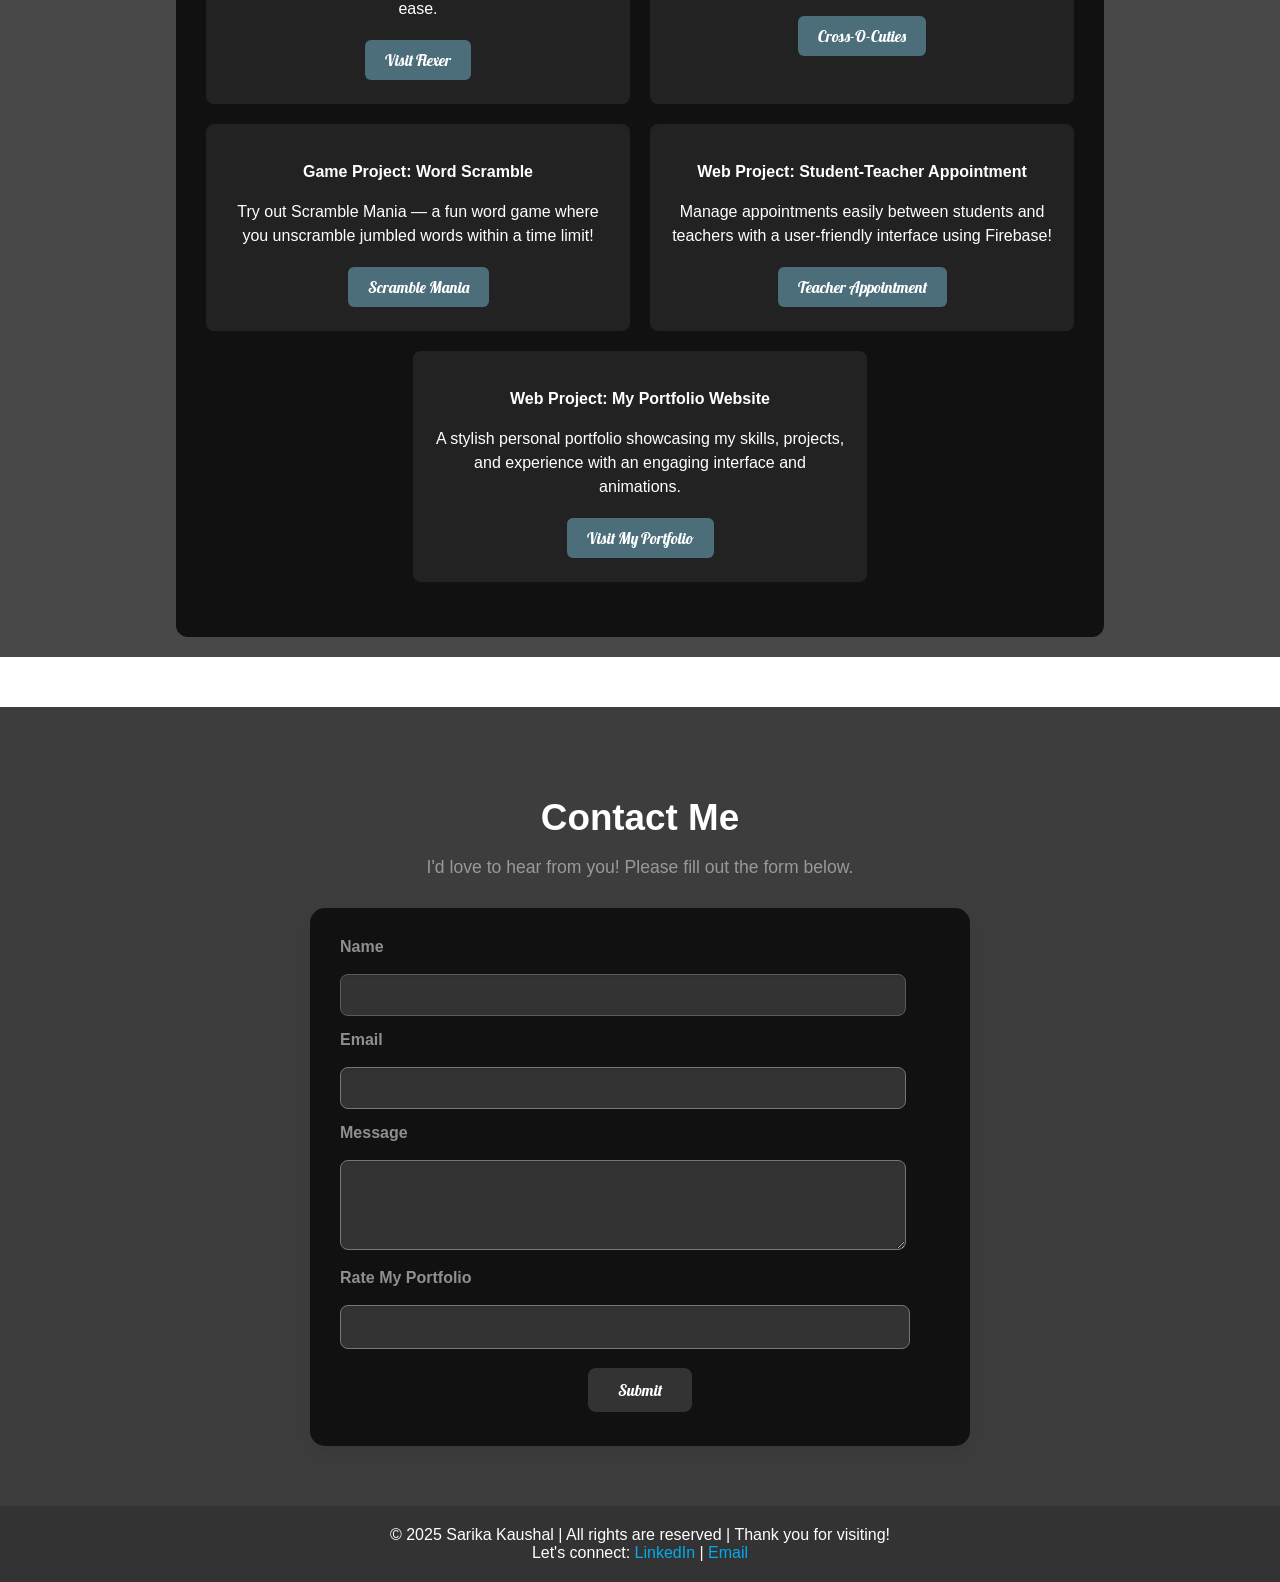
==== commit a31e109d: "complete portfolio..html" ====
--- a/portfolio..html
+++ b/portfolio..html
@@ -467,7 +467,7 @@
 <br>
 <h1 style="font-size: 2.2em; margin-bottom: 20px; color: white;">Explore My Projects</h1>
 <center>
-<div id="content" style="background-color: #111; padding: 30px; text-align: center; color: white; border-radius: 12px; width:60%;">
+<div id="content" style="background-color: #111; padding: 30px; text-align: center; color: white; border-radius: 12px; width:70%;">
   
   <p style="font-size: 1.3em; margin-bottom: 30px; color:#888">Click the links below to visit my featured works!</p>
 
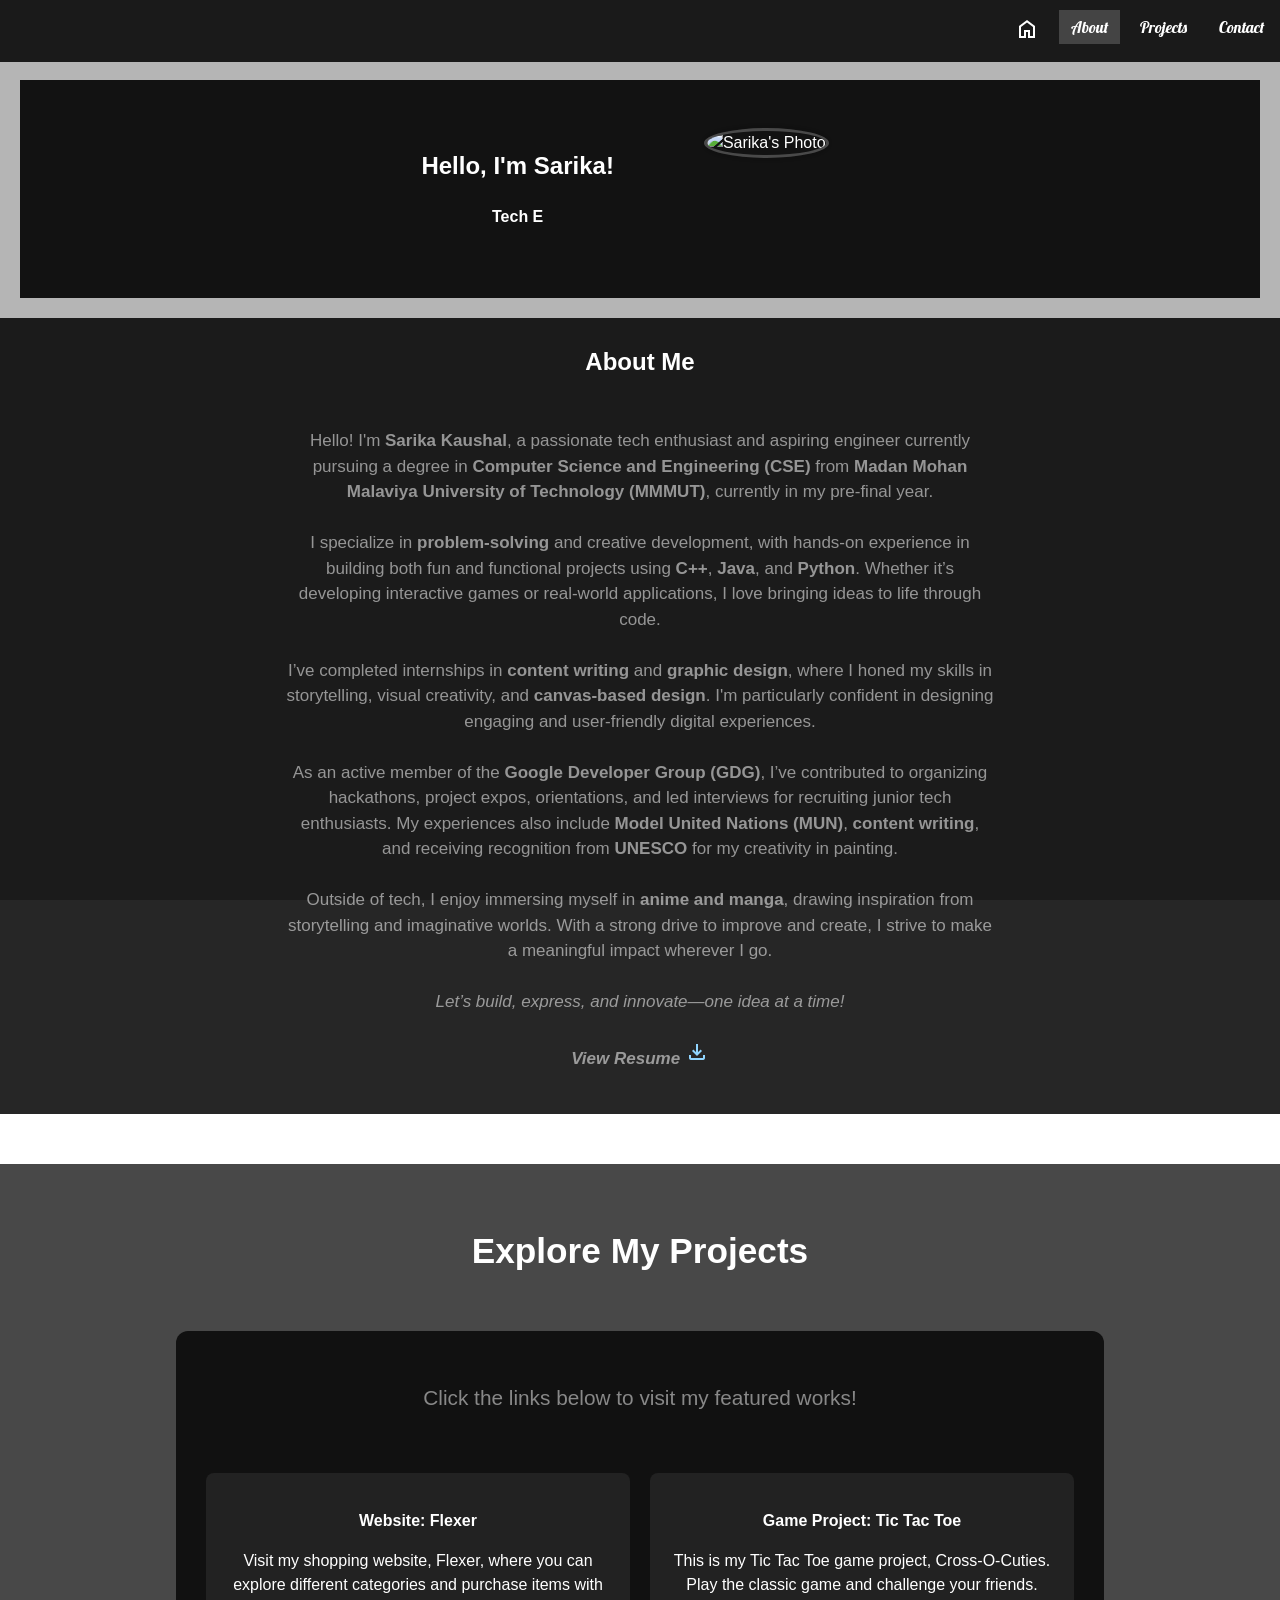
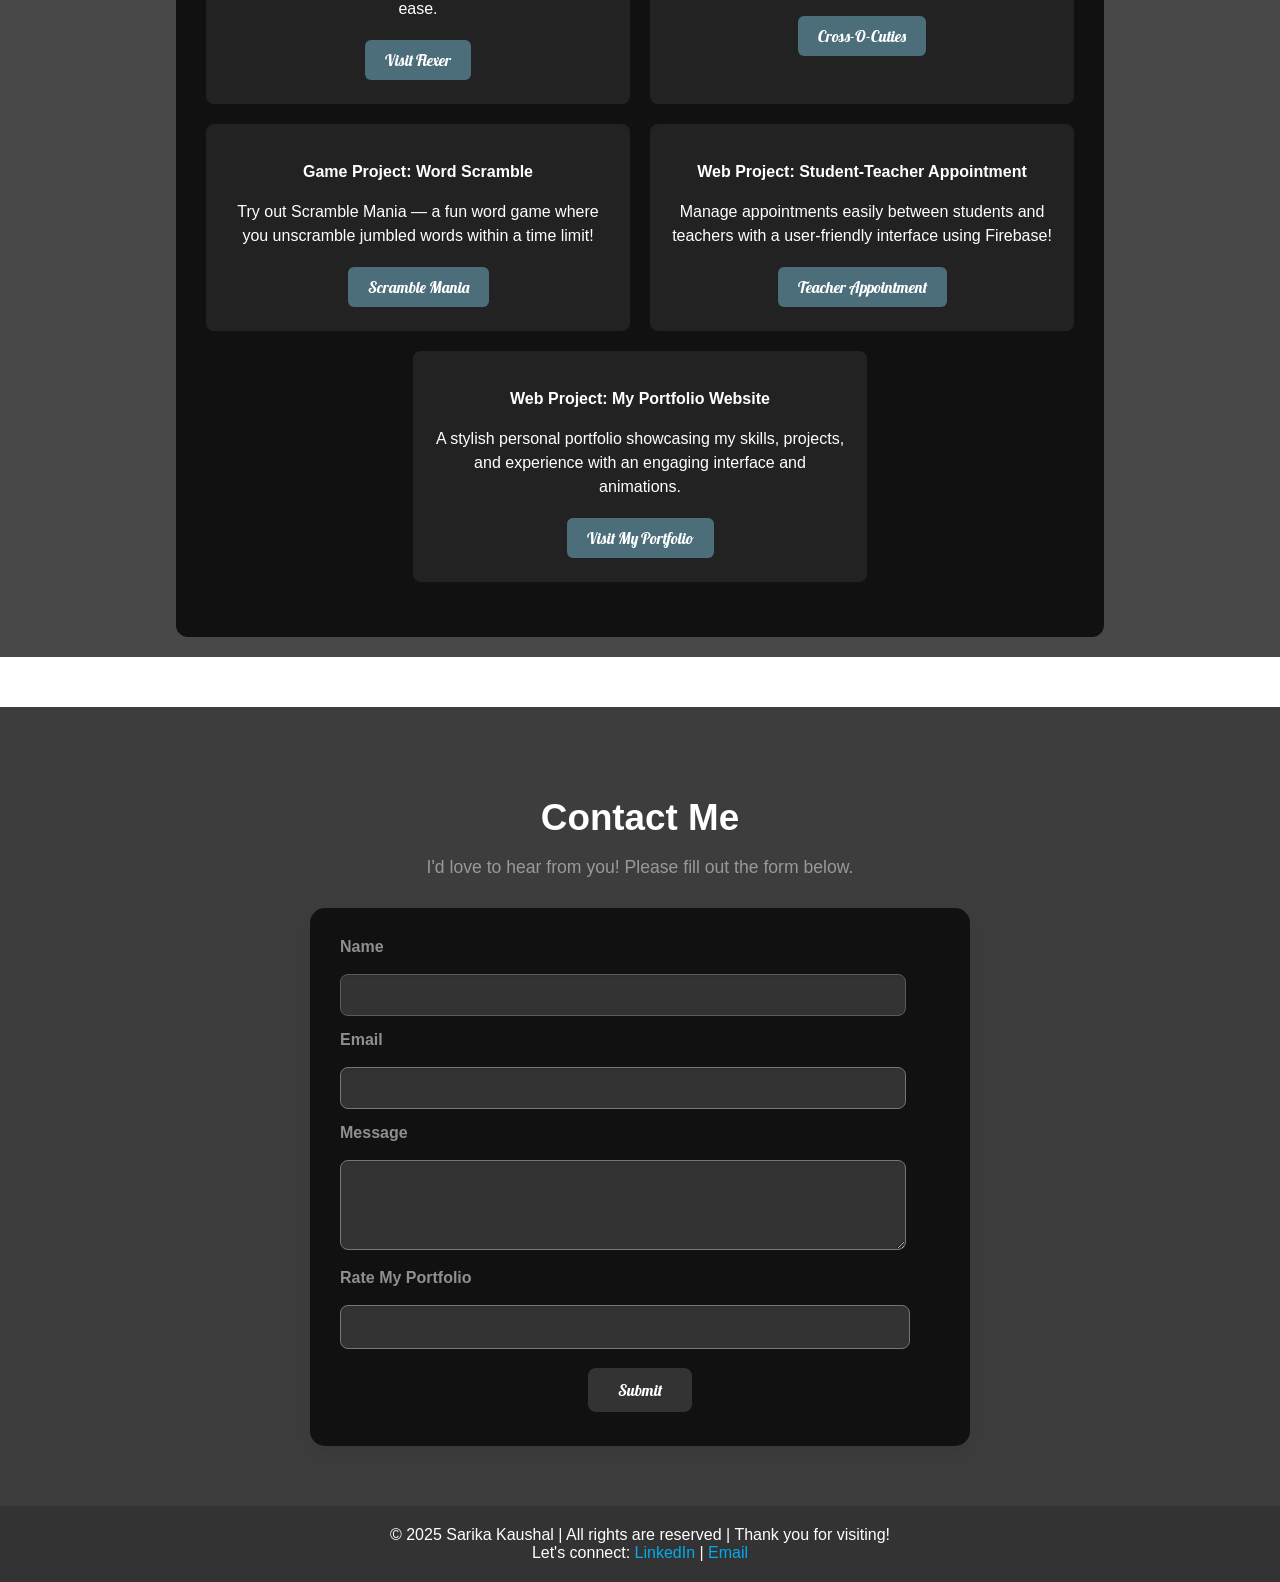
==== commit 193d4f7a: "portfolio..html" ====
--- a/portfolio..html
+++ b/portfolio..html
@@ -505,7 +505,7 @@
 <div class="project-card">
   <p style="font-weight: bold;">Web Project: Student-Teacher Appointment</p>
   <p style="margin-bottom: 15px;">Manage appointments easily between students and teachers with a user-friendly interface using Firebase!</p>
-  <button onclick="window.open('https://github.com/Sarika191/Student-Teacher-Appointment','_blank');"
+  <button onclick="window.open('https://teacher-student-appointment.netlify.app','_blank');"
           class="project-button">
     Teacher Appointment
   </button>
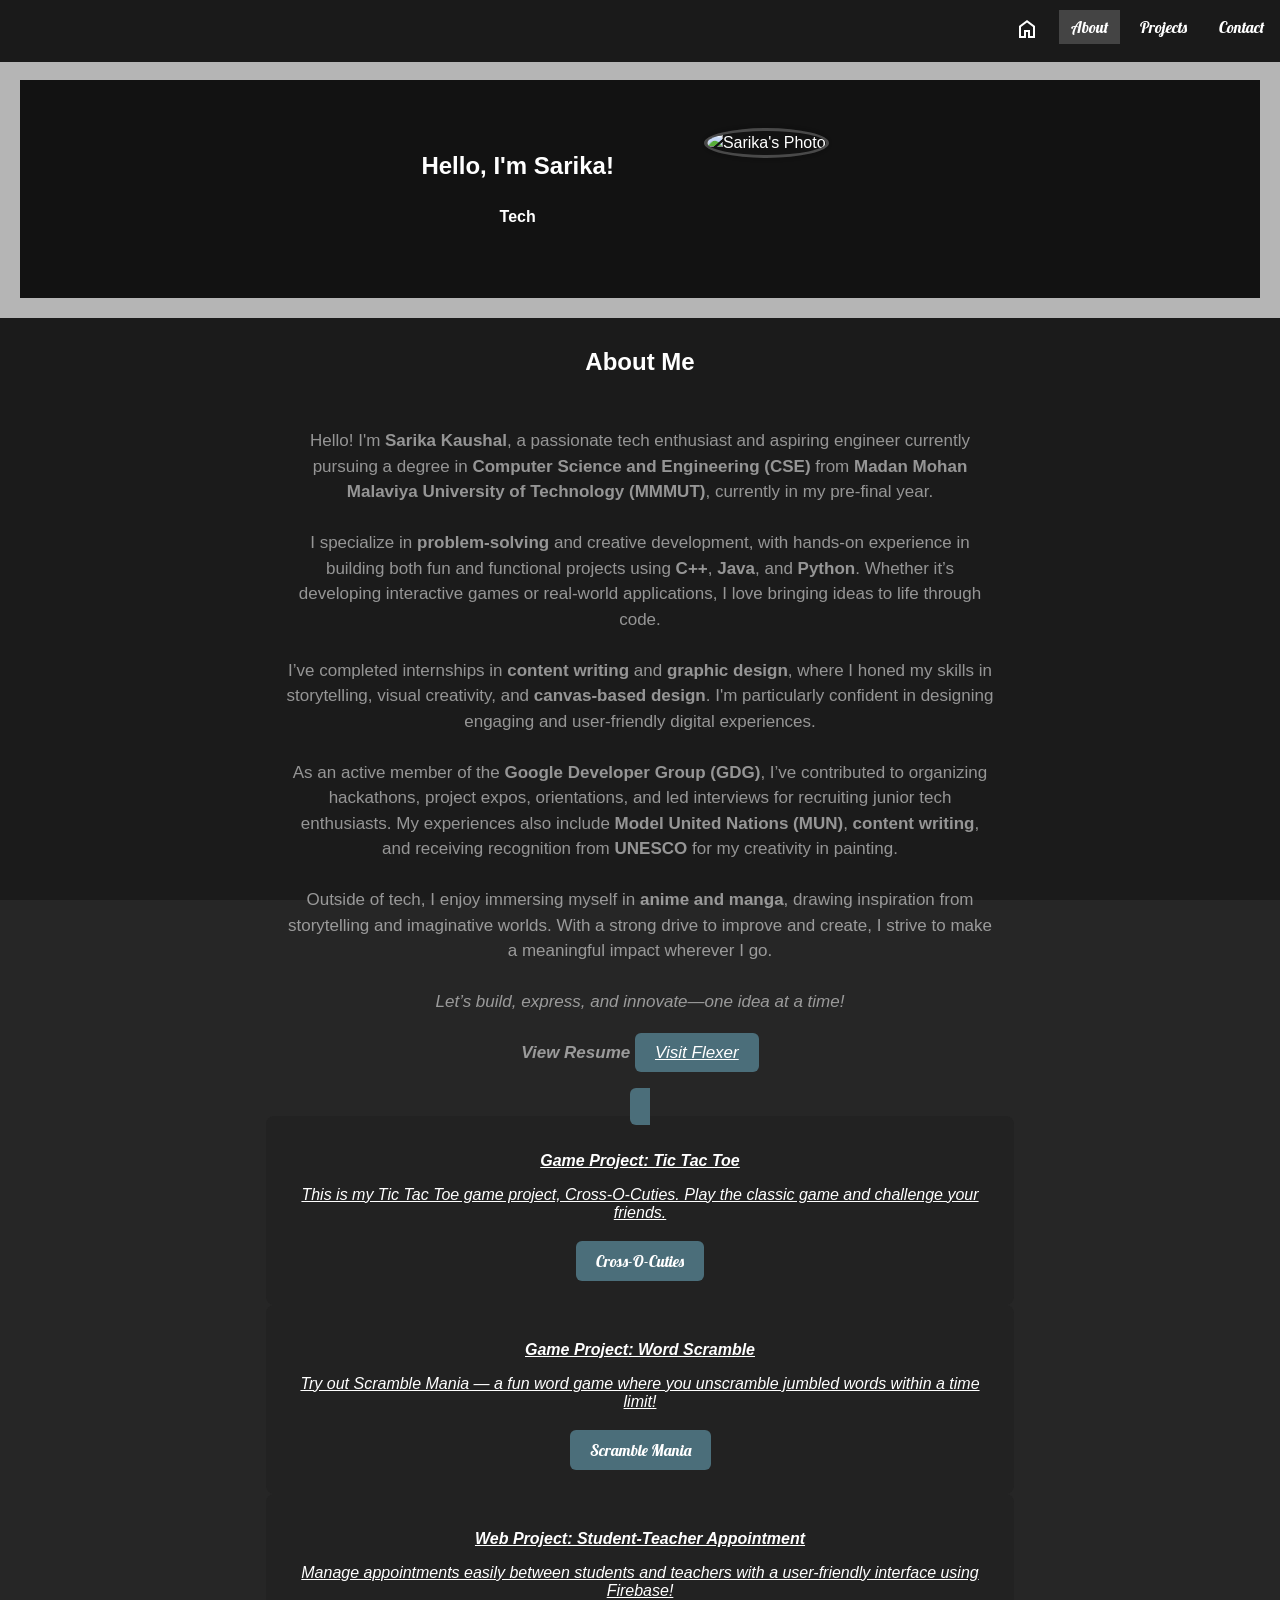
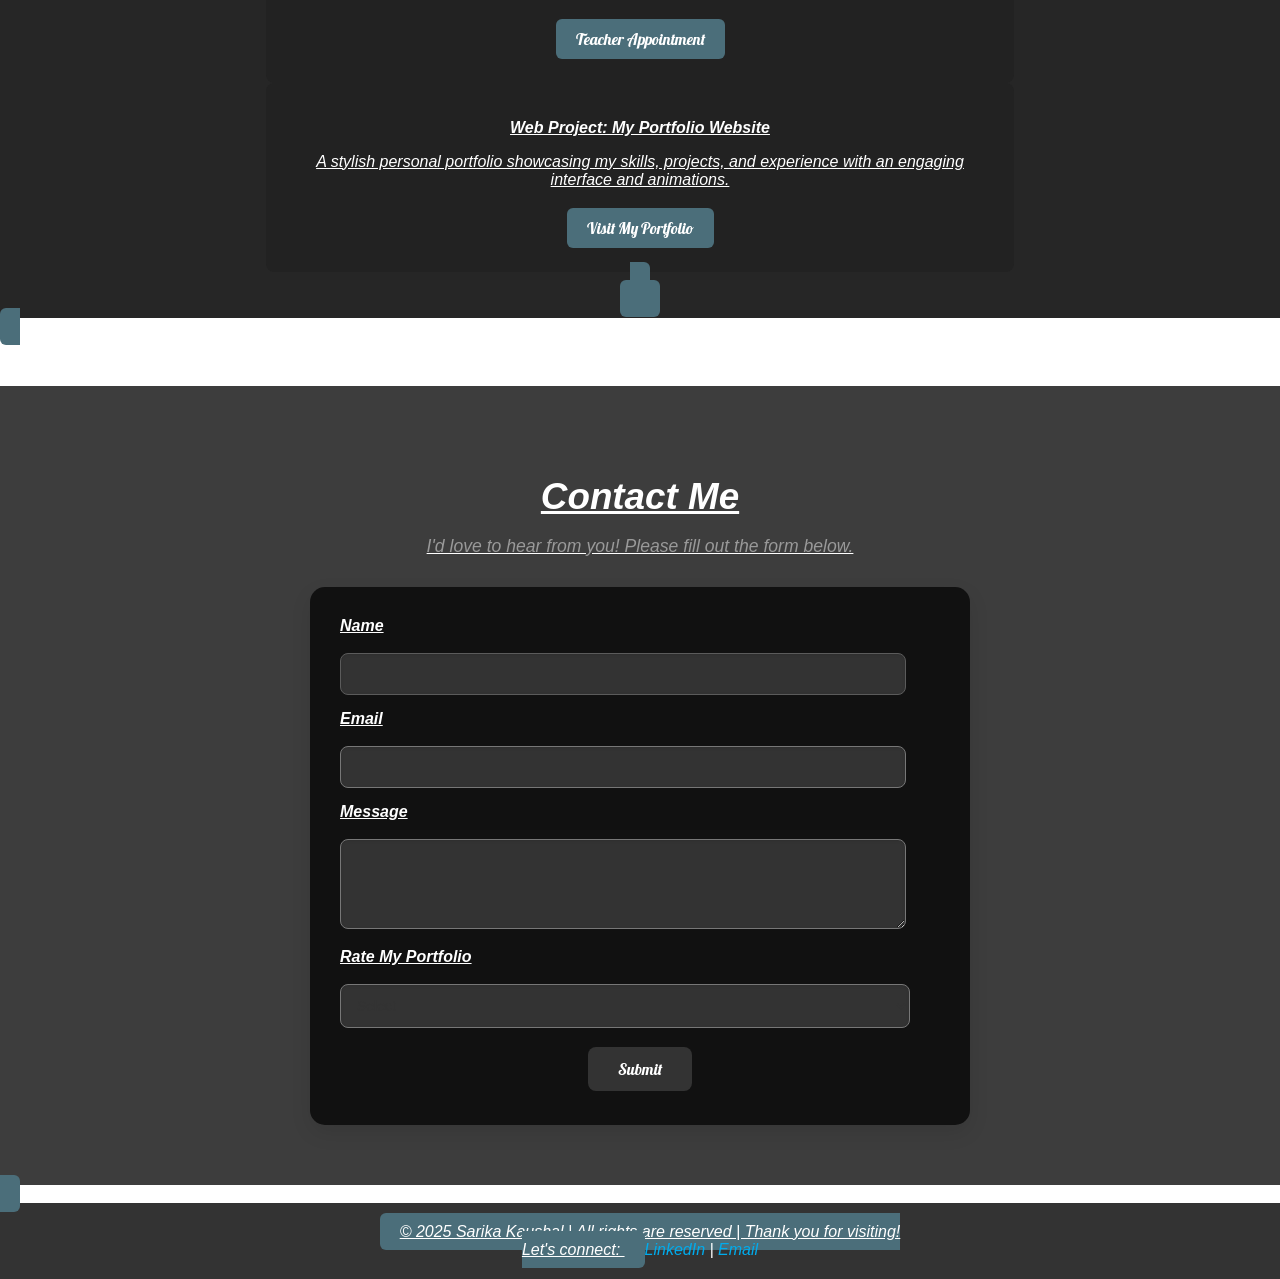
==== commit f43c6b49: "portfolio..html" ====
--- a/portfolio..html
+++ b/portfolio..html
@@ -446,7 +446,7 @@
   <em>Let’s build, express, and innovate—one idea at a time!</em>
 <br><br>
 <em><b>View Resume</b>
-<a href="https://drive.google.com/file/d/10Op4NnauBhLl-LM7MkN82sLypZZ8sb60/view?usp=sharing" >
+<a href='https://drive.google.com/file/d/1D8HTVLZp0L1MIfEk9v_VzZuxheF3FULo/view?usp=sharing" >
   <span class="material-symbols-outlined" style="cursor: pointer; color:#90D5FF;">download</span>
 </a>
 </center>
@@ -743,3 +743,4 @@
    </script>
 </body>
 </html>
+
